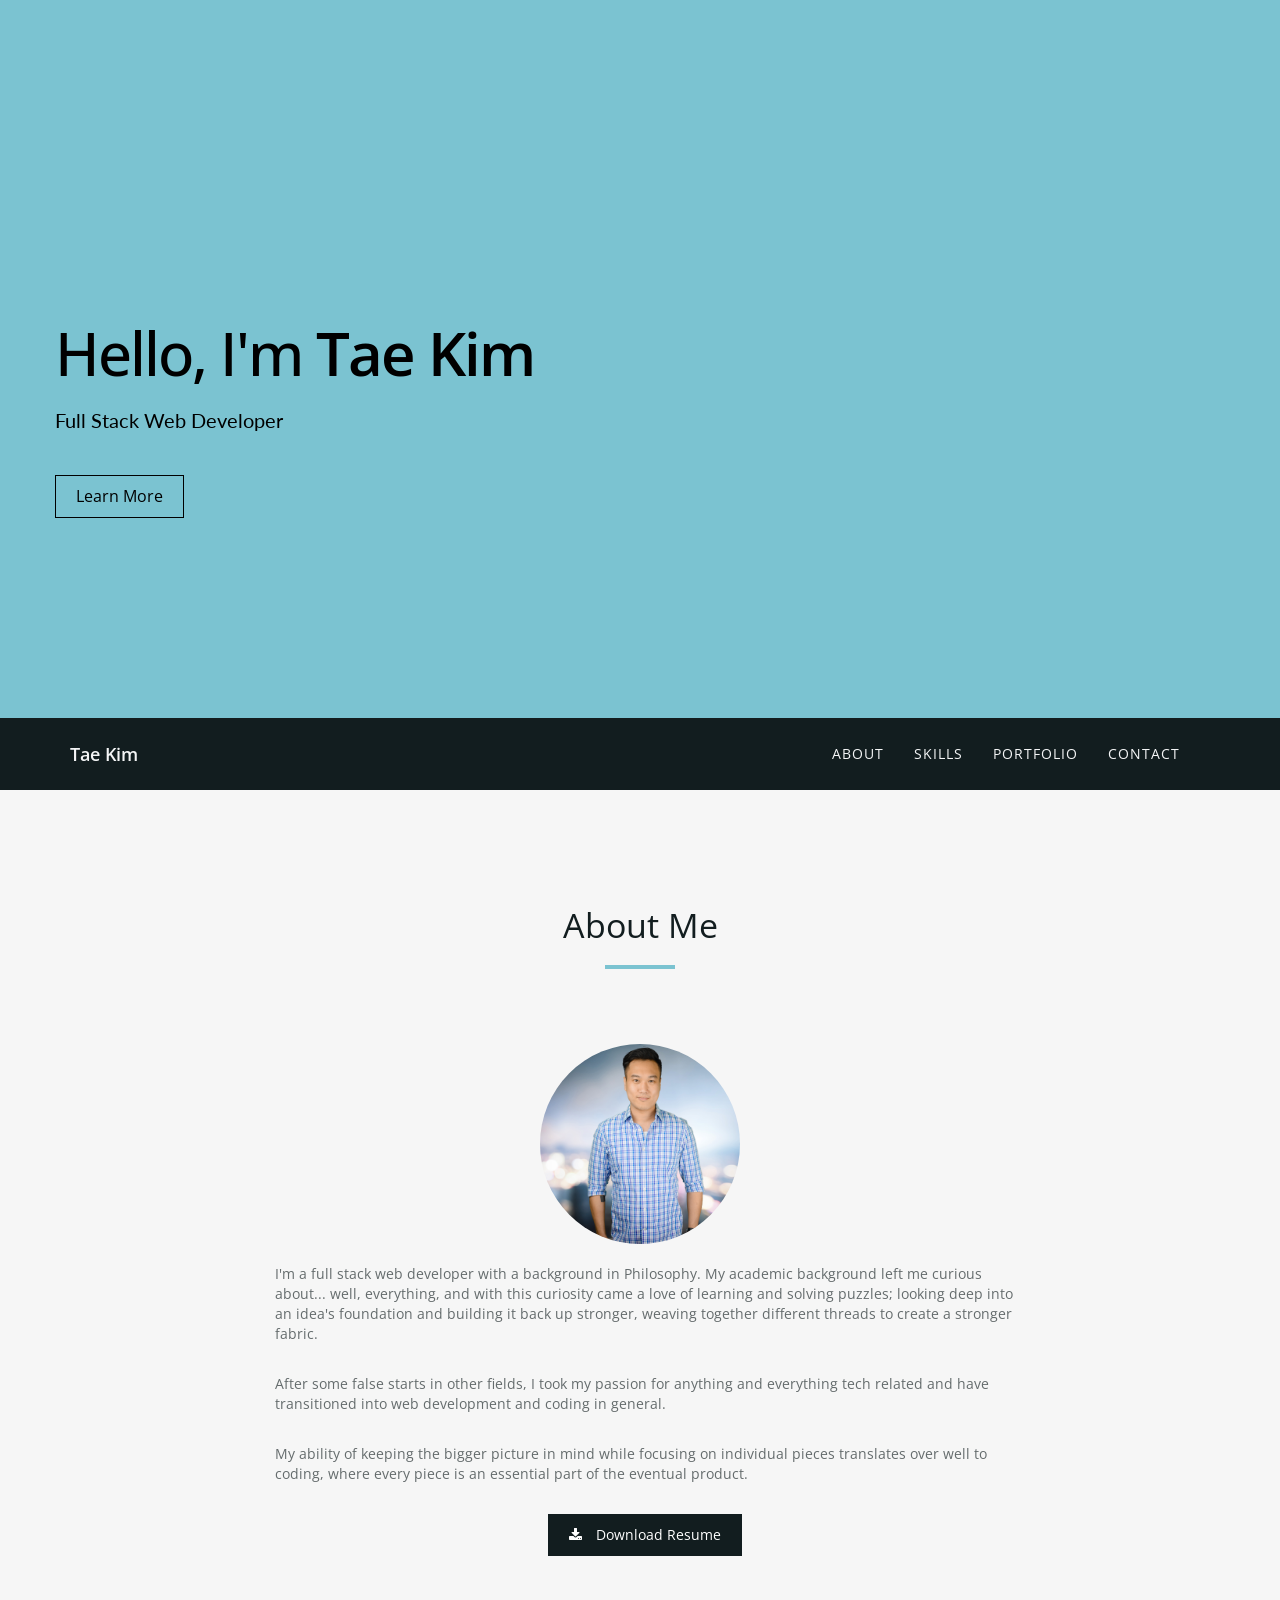
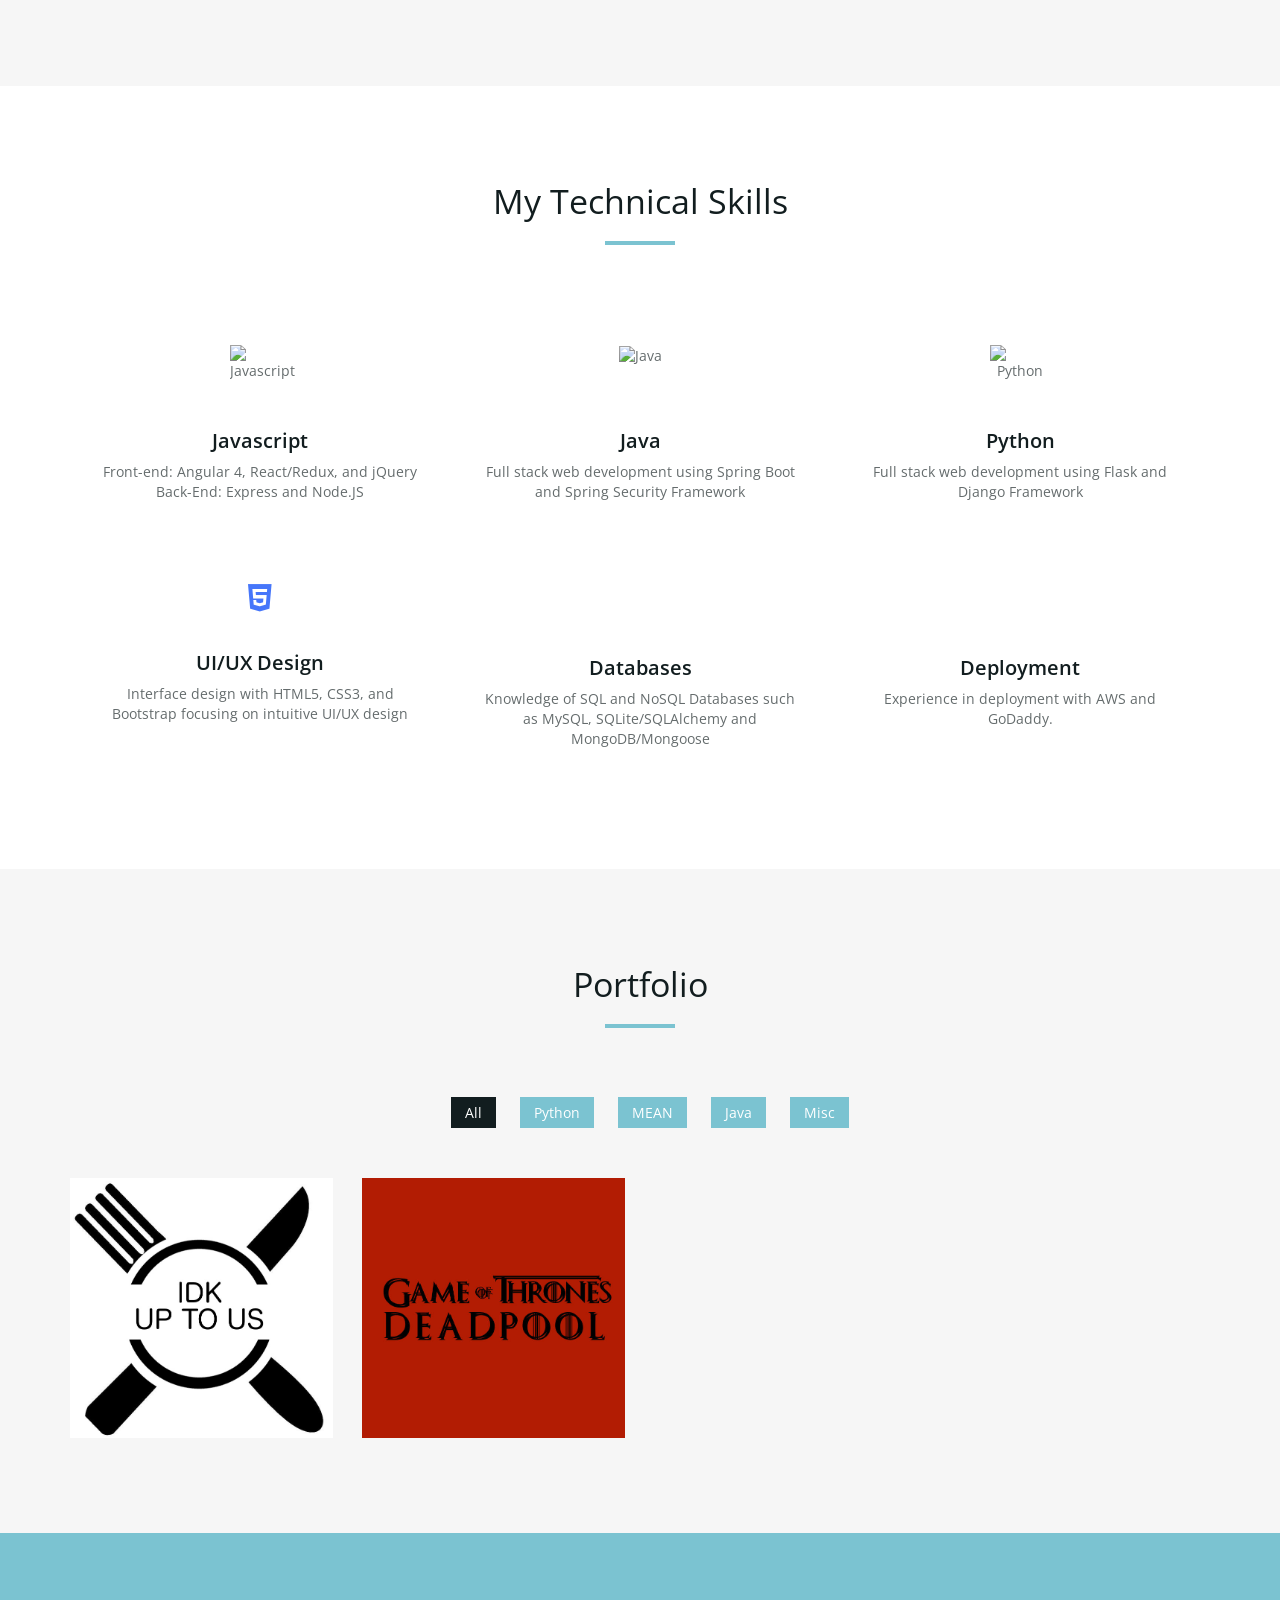
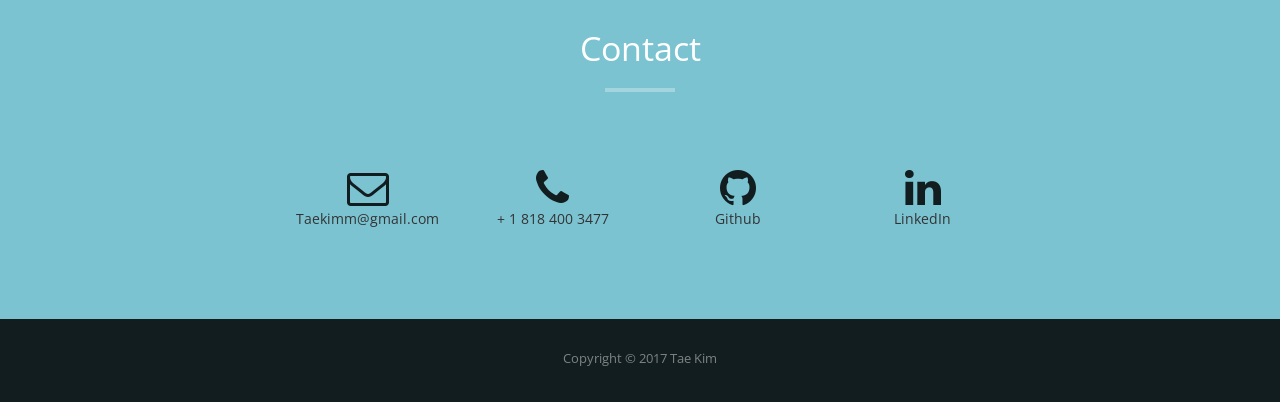
==== index.html @ c97cd5a7 "changed name of html file home-->index.html" ====
<!DOCTYPE html>
<html lang="en">
<head>
  <meta charset="utf-8">
  <meta name="viewport" content="width=device-width, initial-scale=1">
  <title>Tae Kim: Full Stack Web Developer</title>
  <meta name="description" content="Tae Kim's portfolio website">
  <meta name="author" content="Tae Kim">

  <!-- Favicons
      ================================================== -->
  <link rel="apple-touch-icon" href="img/apple-touch-icon.png">
  <link rel="apple-touch-icon" sizes="72x72" href="img/apple-touch-icon-72x72.png">
  <link rel="apple-touch-icon" sizes="114x114" href="img/apple-touch-icon-114x114.png">

  <!-- Bootstrap -->
  <link rel="stylesheet" type="text/css"  href="css/bootstrap.css">
  <link rel="stylesheet" type="text/css" href="fonts/font-awesome/css/font-awesome.css">

  <!-- Stylesheet
      ================================================== -->
  <link rel="stylesheet" type="text/css"  href="css/style.css">
  <link rel="stylesheet" type="text/css" href="css/prettyPhoto.css">
  <link href='http://fonts.googleapis.com/css?family=Lato:400,700,900,300' rel='stylesheet' type='text/css'>
  <link href='http://fonts.googleapis.com/css?family=Open+Sans:400,700,800,600,300' rel='stylesheet' type='text/css'>

  <!-- HTML5 shim and Respond.js for IE8 support of HTML5 elements and media queries -->
  <!-- WARNING: Respond.js doesn't work if you view the page via file:// -->
  <!--[if lt IE 9]>
        <script src="https://oss.maxcdn.com/html5shiv/3.7.2/html5shiv.min.js"></script>
        <script src="https://oss.maxcdn.com/respond/1.4.2/respond.min.js"></script>
      <![endif]-->

  <!-- Icons for skills -->
  <link rel="stylesheet" href="https://cdn.linearicons.com/free/1.0.0/icon-font.min.css">

</head>
<body id="page-top" data-spy="scroll" data-target=".navbar-fixed-top">

<!-- Header -->
<header id="header">
  <div class="intro">
    <div class="container">
      <div class="row">
        <div class="intro-text">
          <h1>Hello, I'm <span class="name">Tae Kim</span></h1>
          <p>Full Stack Web Developer</p>
          <a href="#about" class="btn btn-default btn-lg page-scroll">Learn More</a> </div>
      </div>
    </div>
  </div>
</header>
<!-- Navigation -->
<div id="nav">
  <nav class="navbar navbar-custom">
    <div class="container">
      <div class="navbar-header">
        <button type="button" class="navbar-toggle" data-toggle="collapse" data-target=".navbar-main-collapse"> <i class="fa fa-bars"></i> </button>
        <a class="navbar-brand page-scroll" href="#page-top">Tae Kim</a> </div>
      
      <!-- Collect the nav links, forms, and other content for toggling -->
      <div class="collapse navbar-collapse navbar-right navbar-main-collapse">
        <ul class="nav navbar-nav">
          <!-- Hidden li included to remove active class from about link when scrolled up past about section -->
          <li class="hidden"> <a href="#page-top"></a> </li>
          <li> <a class="page-scroll" href="#about">About</a> </li>
          <li> <a class="page-scroll" href="#skills">Skills</a> </li>
          <li> <a class="page-scroll" href="#portfolio">Portfolio</a> </li>
          <li> <a class="page-scroll" href="#contact">Contact</a> </li>
        </ul>
      </div>
    </div>
  </nav>
</div>
<!-- About Section -->
<div id="about">
  <div class="container">
    <div class="section-title text-center center">
      <h2>About Me</h2>
      <hr>
    </div>
    <div class="row">
      <div class="col-md-12 text-center">
      <img src="img/LinkedIn_Only.jpg" class="img-responsive"></div>
      <div class="col-md-8 col-md-offset-2">
        <div class="about-text">
          <p>I'm a full stack web developer with a background in Philosophy. My academic background left me curious about... well, everything, and with this curiosity came a love of learning and solving puzzles; looking deep into an idea's foundation and building it back up stronger, weaving together different threads to create a stronger fabric.</p>
          <p>After some false starts in other fields, I took my passion for anything and everything tech related and have transitioned into web development and coding in general.</p>
          <p>My ability of keeping the bigger picture in mind while focusing on individual pieces translates over well to coding, where every piece is an essential part of the eventual product.</p>
          <p class="text-center"><a class="btn btn-primary" href="https://drive.google.com/open?id=0BzOq8w6_E4u4MS1jelpmcUx1MnM" target="_blank"><i class="fa fa-download"></i> Download Resume</a></p>
        </div>
      </div>
    </div>
  </div>
</div>

<div id="skills">
  <div class="container">

    <div class="section-title text-center center">
      <h2>My Technical Skills</h2>
      <hr>
    </div>

    <div class="col-md-4 col-sm-6">
      <div class="item-boxes wow fadeInDown" data-wow-delay="0.2s">
        <div style="border: none;" class="icon">
          <img style="width: 100%" src="https://res.cloudinary.com/dd6kwd0zn/image/upload/v1503003470/javascript_logo_v7fywa.png" alt="Javascript">
        </div>
        <h4>Javascript</h4>
        <p>Front-end: Angular 4, React/Redux, and jQuery<br>Back-End: Express and Node.JS</p>
      </div>
    </div>
      
    <div class="col-md-4 col-sm-6">
      <div class="item-boxes wow fadeInDown" data-wow-delay="0.4s">
        <div style="border: none;" class="icon">
          <img style="width: 100%" src="http://icons.iconarchive.com/icons/tatice/cristal-intense/96/Java-icon.png" alt="Java">
        </div>
        <h4>Java</h4>
        <p>Full stack web development using Spring Boot and Spring Security Framework</p>
      </div>
    </div>
      
    <div class="col-md-4 col-sm-6">
      <div class="item-boxes wow fadeInDown" data-wow-delay="0.6s">
        <div style="border: none;" class="icon">
          <img style="width: 100%" src="http://icons.iconarchive.com/icons/cornmanthe3rd/plex/72/Other-python-icon.png" alt="Python">
        </div>
        <h4>Python</h4>
        <p>Full stack web development using Flask and Django Framework</p>
      </div>
    </div>
      
    <div class="col-md-4 col-sm-6">
      <div class="item-boxes wow fadeInDown" data-wow-delay="0.8s">
        <div style="border: none;" class="icon">
          <i class="fa fa-html5"></i>
        </div>
        <h4>UI/UX Design</h4>
        <p>Interface design with HTML5, CSS3, and Bootstrap focusing on intuitive UI/UX design</p>
      </div>
    </div>
      
    <div class="col-md-4 col-sm-6">
      <div class="item-boxes wow fadeInDown" data-wow-delay="1s">
        <div style="border: none;" class="icon">
          <i class="lnr lnr-database"></i>
        </div>
        <h4>Databases</h4>
        <p>Knowledge of SQL and NoSQL Databases such as MySQL, SQLite/SQLAlchemy and MongoDB/Mongoose</p>
      </div>
    </div>
      
    <div class="col-md-4 col-sm-6">
      <div class="item-boxes wow fadeInDown" data-wow-delay="1.2s">
        <div style="border: none;" class="icon">
          <i class="lnr lnr-briefcase"></i>
        </div>
        <h4>Deployment</h4>
        <p>Experience in deployment with AWS and GoDaddy.</p>
      </div>
    </div>
  
  </div>
</div>

<!-- Portfolio Section -->
<div id="portfolio">
  <div class="container">
    <div class="section-title text-center center">
      <h2>Portfolio</h2>
      <hr>
    </div>
    <div class="categories">
      <ul class="cat">
        <li>
          <ol class="type">
            <li><a href="#" data-filter="*" class="active">All</a></li>
            <li><a href="#" data-filter=".Python">Python</a></li>
            <li><a href="#" data-filter=".mean">MEAN</a></li>
            <li><a href="#" data-filter=".java">Java</a></li>
            <li><a href="#" data-filter=".misc">Misc</a></li>
          </ol>
        </li>
      </ul>
      <div class="clearfix"></div>
    </div>
    <div class="row">
      <div class="portfolio-items">
        <div class="col-sm-6 col-md-3 col-lg-3 mean">
          <div class="portfolio-item">
            <div class="hover-bg">
            <a href="img/portfolio/idkup2us.jpg" title="<a href='https://github.com/taekimm/idk_up2us' target='_blank'>Github Link</a>" rel="prettyPhoto">
              <div class="hover-text">
                <h4>Idk, Up to Us</h4>
                <small>MEAN based single-page app for randomly selecting a restaurant based on the user’s current location using Yelp and Google Maps API.</small> </div>
              <img src="img/portfolio/idk.jpg" class="img-responsive" alt="Idk, Up to Us"> </a> </div>
          </div>
        </div>
        <div class="col-sm-6 col-md-3 col-lg-3 java">
          <div class="portfolio-item">
            <div class="hover-bg"> <a href="img/portfolio/GoTDeadpool.png" title="<a href='https://github.com/taekimm/deadpool' target='_blank'>Github Link</a>" rel="prettyPhoto">
              <div class="hover-text">
                <h4>Game of Thrones Deadpool</h4>
                <small>Java webpage for hosting “deadpools” based off HBO’s wildly popular TV series Game of Thrones.</small> </div>
              <img src="img/portfolio/GoTDeadpoolLogo.jpg" class="img-responsive" alt="GoT Deadpool"> </a> </div>
          </div>
        </div>
      </div>
    </div>
  </div>
</div>

<!-- Contact Section -->
<div id="contact" class="text-center">
  <div class="container">
    <div class="section-title center">
      <h2>Contact</h2>
      <hr>
    </div>
    <div class="col-md-12 col-md-offset-2">  
      <div class="col-md-2"> <i class="fa fa-envelope-o fa-3x"></i>
        <p><a href="mailto:taekimm@gmail.com">Taekimm@gmail.com</a></p>
      </div>
      <div class="col-md-2"> <i class="fa fa-phone fa-3x"></i>
        <p><a href="tel:18184003477">+ 1 818 400 3477</a></p>
      </div>
      <div class="col-md-2"> <i class="fa fa-github fa-3x"></i>
        <p><a href="https://github.com/taekimm" target="_blank">Github</a></p>
      </div>
      <div class="col-md-2"> <i class="fa fa-linkedin fa-3x"></i>
        <p><a href="https://www.linkedin.com/in/taekimm" target="_blank">LinkedIn</a></p>
      </div>
    </div>
  </div>
</div>
<div id="footer">
  <div class="container text-center">
    <div class="fnav">
      <p>Copyright &copy; 2017 Tae Kim</p>
    </div>
  </div>
</div>
<script type="text/javascript" src="js/jquery.1.11.1.js"></script> 
<script type="text/javascript" src="js/bootstrap.js"></script> 
<script type="text/javascript" src="js/SmoothScroll.js"></script> 
<script type="text/javascript" src="js/jquery.prettyPhoto.js"></script> 
<script type="text/javascript" src="js/jquery.isotope.js"></script> 
<script type="text/javascript" src="js/jquery.counterup.js"></script> 
<script type="text/javascript" src="js/waypoints.js"></script> 
<script type="text/javascript" src="js/main.js"></script>
</body>
</html>
---- css/style.css ----
body, html {
	font-family: 'Open Sans', sans-serif;
	text-rendering: optimizeLegibility !important;
	-webkit-font-smoothing: antialiased !important;
	color: #656c6d;
	width: 100% !important;
	height: 100% !important;
}
.intro h1 {
	color: black;
}

.intro p {
	color: black;
}

h1 {
	font-weight: 700;
	/*color: black;*/
}
h1 strong {
	font-weight: 900;
	/*color: black;*/
}
h2 {
	line-height: 20px;
	margin: 0;
	color: #121d1f;
	font-weight: 400;
	margin-bottom: 30px;
	font-size: 34px;
}
h3, h4 {
	color: #121d1f;
	font-size: 20px;
	font-weight: 600;
}
h5 {
	text-transform: uppercase;
	font-weight: 700;
	line-height: 20px;
}
p.intro {
	font-size: 16px;
	margin: 12px 0 0;
	line-height: 24px;
	font-family: 'Open Sans', sans-serif;
}
a {
	color: #333;
}
a:hover, a:focus {
	text-decoration: none;
	color: #7bc3d1;
}
ul, ol {
	list-style: none;
}
.clearfix:after {
	visibility: hidden;
	display: block;
	font-size: 0;
	content: " ";
	clear: both;
	height: 0;
}
.clearfix {
	display: inline-block;
}
* html .clearfix {
	height: 1%;
}
.clearfix {
	display: block;
}
ul, ol {
	padding: 0;
	webkit-padding: 0;
	moz-padding: 0;
}
hr {
	height: 4px;
	width: 70px;
	text-align: center;
	position: relative;
	background: #7bc3d1;
	margin: 0 auto;
	margin-bottom: 30px;
	border: 0;
}
/* Navigation */
#nav {
	z-index: 9999;
}
#nav.affix {
	position: fixed;
	top: 0;
	width: 100%
}
.navbar-custom {
	margin-bottom: 0;
	background-color: #121d1f;
	border-radius: 0px;
	padding: 10px 0;
}
.navbar-custom .navbar-brand {
	font-weight: 600;
}
.navbar-custom .navbar-brand:focus {
	outline: 0;
}
.navbar-custom .navbar-brand .navbar-toggle {
	padding: 4px 6px;
	font-size: 16px;
	color: #fff;
}
.navbar-custom .navbar-brand .navbar-toggle:focus, .navbar-custom .navbar-brand .navbar-toggle:active {
	outline: 0;
}
.navbar-custom a {
	color: #f4f5f6;
}
.navbar-custom .nav li a {
	text-transform: uppercase;
	letter-spacing: 1px;
	-webkit-transition: background .3s ease-in-out;
	-moz-transition: background .3s ease-in-out;
	transition: background .3s ease-in-out;
}
.navbar-custom .nav li a:hover {
	outline: 0;
	color: #7bc3d1;
	background-color: transparent;
}
.navbar-custom .nav li a:focus, .navbar-custom .nav li a:active {
	outline: 0;
	background-color: transparent;
	color: #7bc3d1;
}
.navbar-custom .nav li.active {
	outline: 0;
}
.navbar-custom .nav li.active a {
	background-color: rgba(255,255,255,.3);
}
.navbar-custom .nav li.active a:hover {
	color: #fff;
}
.btn-default {
	color: black;
	background-color: transparent;
	border-color: black;
	padding: 10px 20px;
	margin: 0;
	font-size: 16px;
	border-radius: 0;
}
.btn-default:hover, .btn-default:focus, .btn-default.focus, .btn-default:active, .btn-default.active {
	color: #fff;
	background-color: #121d1f;
	border-color: #121d1f;
}
.btn-primary {
	color: #fff;
	background-color: #121d1f;
	padding: 10px 20px;
	border-color: #121d1f;
	border-radius: 0;
}
.btn-primary:hover, .btn-primary:focus, .btn-primary.focus, .btn-primary:active, .btn-primary.active {
	color: #fff;
	background-color: #7bc3d1;
	border-color: #7bc3d1;
}
.btn-primary i.fa {
	margin-right: 10px;
}
/* Home Section */
.intro {
	display: table;
	width: 100%;
	height: auto;
	padding: 100px 0;
	text-align: center;
	color: #fff;
	background: url(../img/background.jpg) no-repeat center top;
	background-color: #7bc3d1;
	-webkit-background-size: cover;
	-moz-background-size: cover;
	background-size: cover;
	-o-background-size: cover;
}
.section-title.center {
	padding: 25px 0 45px 0;
}
/* About Section */
#about {
	padding: 100px 0;
	background: #f6f6f6;
}
#about .about-text {
	margin-left: 10px;
}
#about img {
	border-radius: 50%;
	width: 200px;
	height: 200px;
	display: inline-block;
}
#about p {
	margin-top: 20px;
	margin-bottom: 30px;
}

/* Skills Section */
#skills {
	padding: 80px 0;
	background: #ffffff;
}
/* Portfolio Section */
#portfolio {
	padding: 80px 0;
	background: #f6f6f6;
}
.categories {
	padding-bottom: 30px;
	text-align: center;
}
ul.cat li {
	display: inline-block;
}
ol.type li {
	display: inline-block;
	margin-left: 20px;
}
ol.type li a {
	background: #7bc3d1;
	color: #fff;
	padding: 6px 14px;
}
ol.type li a.active {
	background: #121d1f;
	color: #fff;
}
ol.type li a:hover {
	background: #121d1f;
	color: #fff;
}
.isotope-item {
	z-index: 2
}
.isotope-hidden.isotope-item {
	z-index: 1
}
.isotope, .isotope .isotope-item {
	/* change duration value to whatever you like */
	-webkit-transition-duration: 0.8s;
	-moz-transition-duration: 0.8s;
	transition-duration: 0.8s;
}
.isotope-item {
	margin-right: -1px;
	-webkit-backface-visibility: hidden;
	backface-visibility: hidden;
}
.isotope {
	-webkit-backface-visibility: hidden;
	backface-visibility: hidden;
	-webkit-transition-property: height, width;
	-moz-transition-property: height, width;
	transition-property: height, width;
}
.isotope .isotope-item {
	-webkit-backface-visibility: hidden;
	backface-visibility: hidden;
	-webkit-transition-property: -webkit-transform, opacity;
	-moz-transition-property: -moz-transform, opacity;
	transition-property: transform, opacity;
}
.portfolio-item {
	margin: 15px 0;
	-webkit-transition: all 0.5s ease-out;
	-moz-transition: all 0.5s ease-out;
	-ms-transition: all 0.5s ease-out;
	-o-transition: all 0.5s ease-out;
	transition: all 0.5s ease-out;
}
.portfolio-item:hover {
	-webkit-transform: scale(1.1);
	-moz-transform: scale(1.1);
	-ms-transform: scale(1.1);
	-o-transform: scale(1.1);
	transform: scale(1.1);
}
.portfolio-item .hover-bg {
	height: 260px;
	overflow: hidden;
	position: relative;
}
.hover-bg .hover-text {
	position: absolute;
	text-align: center;
	margin: 0 auto;
	color: #ffffff;
	background: rgba(0, 0, 0, 0.66);
	padding: 33% 0 0 0;
	height: 100%;
	width: 100%;
	opacity: 0;
	transition: all 0.5s;
}
.hover-bg .hover-text>h4 {
	opacity: 0;
	color: #fff;
	font-weight: 400;
	-webkit-transform: translateY(100%);
	transform: translateY(100%);
	transition: all 0.3s;
}
.hover-bg:hover .hover-text>h4 {
	opacity: 1;
	-webkit-backface-visibility: hidden;
	-webkit-transform: translateY(0);
	transform: translateY(0);
}
.hover-bg .hover-text>i {
	opacity: 0;
	-webkit-transform: translateY(0);
	transform: translateY(0);
	transition: all 0.3s;
}
.hover-bg:hover .hover-text>i {
	opacity: 1;
	-webkit-backface-visibility: hidden;
	-webkit-transform: translateY(100%);
	transform: translateY(100%);
}
.hover-bg:hover .hover-text {
	opacity: 1;
}
#portfolio i.fa {
	font-size: 20px;
	padding: 5px;
	color: #E87E04;
}
/* Contact Section */
#contact {
	padding: 80px 0 80px 0;
	color: #121d1f;
	background: #7bc3d1;
}
#contact h2 {
	color: #fff;
}
#contact hr {
	background: rgba(255,255,255,0.3);
}

/* Footer Section*/
#footer {
	background: #121d1f;
	color: #7d8384;
	padding: 30px 0 25px 0;
}
#footer p {
	font-size: 13px;
}
#footer a {
	color: #a0a5a5;
}
#footer a:hover {
	color: #7bc3d1;
}

/* Media Queries */
@media(min-width:768px) {
.intro {
	height: 100%;
	padding: 0;
	text-align: left;
	color: #fff;
}
.intro h1 {
	font-size: 60px;
	font-weight: 500;
	letter-spacing: -2px;
}
.intro .name {
	font-weight: 600;
}
.intro .intro-text {
	max-width: 75%;
	color: black;
}
.intro .intro-text p {
	font-family: 'Lato', sans-serif;
	color: black;
	font-size: 20px;
	margin-bottom: 40px;
	margin-top: 20px;
}

section {
	padding: 120px 0;
}
header .intro-text {
	padding-top: 300px;
	padding-bottom: 200px;
}
.timeline:before {
	left: 50%;
}
.timeline>li {
	margin-bottom: 100px;
	min-height: 100px;
}
.timeline>li .timeline-panel {
	float: left;
	width: 41%;
	padding: 0 20px 20px 30px;
	text-align: right;
}
.timeline>li .timeline-image {
	left: 50%;
	width: 100px;
	height: 100px;
	margin-left: -50px;
}
.timeline>li .timeline-image h4 {
	margin-top: 16px;
	line-height: 18px;
	font-weight: 400;
}
.timeline>li.timeline-inverted>.timeline-panel {
	float: right;
	padding: 0 30px 20px 20px;
	text-align: left;
}
}

@media(min-width:992px) {
#here-me h1 {
	margin: 10px 0 0px;
}
.timeline>li {
	min-height: 150px;
}
.timeline>li .timeline-panel {
	padding: 0 20px 20px;
}
.timeline>li .timeline-image {
	width: 150px;
	height: 150px;
	margin-left: -75px;
}
.timeline>li .timeline-image h4 {
	margin-top: 30px;
	font-size: 18px;
	line-height: 26px;
}
.timeline>li.timeline-inverted>.timeline-panel {
	padding: 0 20px 20px;
}
}

@media(min-width:1200px) {
.timeline>li {
	min-height: 170px;
}
.timeline>li .timeline-panel {
	padding: 10px 20px 20px 100px;
}
.timeline>li .timeline-image {
	width: 150px;
	height: 150px;
	margin-left: -75px;
}
.timeline>li .timeline-image h4 {
	margin-top: 40px;
	font-weight: 400;
}
.timeline>li.timeline-inverted>.timeline-panel {
	padding: 10px 100px 20px 20px;
}
}

.item-boxes {
	text-align: center;
	padding: 15px;
	border-radius: 4px;
	margin-bottom: 15px;
	webkit-transition: all 0.3s ease 0s;
	-moz-transition: all 0.3s ease 0s;
	transition: all 0.3s ease 0s;
  }
  .item-boxes .icon {
	width: 60px;
	height: 60px;
	text-align: center;
	border: 1px solid #4676fa;
	display: inline-block;
	border-radius: 5px;
	margin-top: 10px;
	margin-bottom: 15px;
	webkit-transition: all 0.3s ease-in-out;
	-webkit-transition: all 0.3s ease-in-out;
	transition: all 0.3s ease-in-out;
  }
  .item-boxes .icon i {
	font-size: 30px;
	line-height: 60px;
	color: #4676fa;
  }
  .item-boxes h4 {
	font-size: 20px;
	font-weight: 600;
	margin-bottom: 10px;
  }
  .item-boxes:hover {
	background: #fff;
	box-shadow: 0 8px 48px 0 rgba(0, 0, 0, 0.15);
  }
---- css/prettyPhoto.css ----
div.pp_default .pp_top,div.pp_default .pp_top .pp_middle,div.pp_default .pp_top .pp_left,div.pp_default .pp_top .pp_right,div.pp_default .pp_bottom,div.pp_default .pp_bottom .pp_left,div.pp_default .pp_bottom .pp_middle,div.pp_default .pp_bottom .pp_right{height:13px}
div.pp_default .pp_top .pp_left{background:url(../img/prettyPhoto/default/sprite.png) -78px -93px no-repeat}
div.pp_default .pp_top .pp_middle{background:url(../img/prettyPhoto/default/sprite_x.png) top left repeat-x}
div.pp_default .pp_top .pp_right{background:url(../img/prettyPhoto/default/sprite.png) -112px -93px no-repeat}
div.pp_default .pp_content .ppt{color:#f8f8f8}
div.pp_default .pp_content_container .pp_left{background:url(../img/prettyPhoto/default/sprite_y.png) -7px 0 repeat-y;padding-left:13px}
div.pp_default .pp_content_container .pp_right{background:url(../img/prettyPhoto/default/sprite_y.png) top right repeat-y;padding-right:13px}
div.pp_default .pp_next:hover{background:url(../img/prettyPhoto/default/sprite_next.png) center right no-repeat;cursor:pointer}
div.pp_default .pp_previous:hover{background:url(../img/prettyPhoto/default/sprite_prev.png) center left no-repeat;cursor:pointer}
div.pp_default .pp_expand{background:url(../img/prettyPhoto/default/sprite.png) 0 -29px no-repeat;cursor:pointer;width:28px;height:28px}
div.pp_default .pp_expand:hover{background:url(../img/prettyPhoto/default/sprite.png) 0 -56px no-repeat;cursor:pointer}
div.pp_default .pp_contract{background:url(../img/prettyPhoto/default/sprite.png) 0 -84px no-repeat;cursor:pointer;width:28px;height:28px}
div.pp_default .pp_contract:hover{background:url(../img/prettyPhoto/default/sprite.png) 0 -113px no-repeat;cursor:pointer}
div.pp_default .pp_close{width:30px;height:30px;background:url(../img/prettyPhoto/default/sprite.png) 2px 1px no-repeat;cursor:pointer}
div.pp_default .pp_gallery ul li a{background:url(../img/prettyPhoto/default/default_thumb.png) center center #f8f8f8;border:1px solid #aaa}
div.pp_default .pp_social{margin-top:7px}
div.pp_default .pp_gallery a.pp_arrow_previous,div.pp_default .pp_gallery a.pp_arrow_next{position:static;left:auto}
div.pp_default .pp_nav .pp_play,div.pp_default .pp_nav .pp_pause{background:url(../img/prettyPhoto/default/sprite.png) -51px 1px no-repeat;height:30px;width:30px}
div.pp_default .pp_nav .pp_pause{background-position:-51px -29px}
div.pp_default a.pp_arrow_previous,div.pp_default a.pp_arrow_next{background:url(../img/prettyPhoto/default/sprite.png) -31px -3px no-repeat;height:20px;width:20px;margin:4px 0 0}
div.pp_default a.pp_arrow_next{left:52px;background-position:-82px -3px}
div.pp_default .pp_content_container .pp_details{margin-top:5px}
div.pp_default .pp_nav{clear:none;height:30px;width:110px;position:relative}
div.pp_default .pp_nav .currentTextHolder{font-family:Georgia;font-style:italic;color:#999;font-size:11px;left:75px;line-height:25px;position:absolute;top:2px;margin:0;padding:0 0 0 10px}
div.pp_default .pp_close:hover,div.pp_default .pp_nav .pp_play:hover,div.pp_default .pp_nav .pp_pause:hover,div.pp_default .pp_arrow_next:hover,div.pp_default .pp_arrow_previous:hover{opacity:0.7}
div.pp_default .pp_description{font-size:13px;font-weight:500;line-height:14px;margin:5px 50px 5px 0}
div.pp_default .pp_bottom .pp_left{background:url(../img/prettyPhoto/default/sprite.png) -78px -127px no-repeat}
div.pp_default .pp_bottom .pp_middle{background:url(../img/prettyPhoto/default/sprite_x.png) bottom left repeat-x}
div.pp_default .pp_bottom .pp_right{background:url(../img/prettyPhoto/default/sprite.png) -112px -127px no-repeat}
div.pp_default .pp_loaderIcon{background:url(../img/prettyPhoto/default/loader.gif) center center no-repeat}
div.light_rounded .pp_top .pp_left{background:url(../img/prettyPhoto/light_rounded/sprite.png) -88px -53px no-repeat}
div.light_rounded .pp_top .pp_right{background:url(../img/prettyPhoto/light_rounded/sprite.png) -110px -53px no-repeat}
div.light_rounded .pp_next:hover{background:url(../img/prettyPhoto/light_rounded/btnNext.png) center right no-repeat;cursor:pointer}
div.light_rounded .pp_previous:hover{background:url(../img/prettyPhoto/light_rounded/btnPrevious.png) center left no-repeat;cursor:pointer}
div.light_rounded .pp_expand{background:url(../img/prettyPhoto/light_rounded/sprite.png) -31px -26px no-repeat;cursor:pointer}
div.light_rounded .pp_expand:hover{background:url(../img/prettyPhoto/light_rounded/sprite.png) -31px -47px no-repeat;cursor:pointer}
div.light_rounded .pp_contract{background:url(../img/prettyPhoto/light_rounded/sprite.png) 0 -26px no-repeat;cursor:pointer}
div.light_rounded .pp_contract:hover{background:url(../img/prettyPhoto/light_rounded/sprite.png) 0 -47px no-repeat;cursor:pointer}
div.light_rounded .pp_close{width:75px;height:22px;background:url(../img/prettyPhoto/light_rounded/sprite.png) -1px -1px no-repeat;cursor:pointer}
div.light_rounded .pp_nav .pp_play{background:url(../img/prettyPhoto/light_rounded/sprite.png) -1px -100px no-repeat;height:15px;width:14px}
div.light_rounded .pp_nav .pp_pause{background:url(../img/prettyPhoto/light_rounded/sprite.png) -24px -100px no-repeat;height:15px;width:14px}
div.light_rounded .pp_arrow_previous{background:url(../img/prettyPhoto/light_rounded/sprite.png) 0 -71px no-repeat}
div.light_rounded .pp_arrow_next{background:url(../img/prettyPhoto/light_rounded/sprite.png) -22px -71px no-repeat}
div.light_rounded .pp_bottom .pp_left{background:url(../img/prettyPhoto/light_rounded/sprite.png) -88px -80px no-repeat}
div.light_rounded .pp_bottom .pp_right{background:url(../img/prettyPhoto/light_rounded/sprite.png) -110px -80px no-repeat}
div.dark_rounded .pp_top .pp_left{background:url(../img/prettyPhoto/dark_rounded/sprite.png) -88px -53px no-repeat}
div.dark_rounded .pp_top .pp_right{background:url(../img/prettyPhoto/dark_rounded/sprite.png) -110px -53px no-repeat}
div.dark_rounded .pp_content_container .pp_left{background:url(../img/prettyPhoto/dark_rounded/contentPattern.png) top left repeat-y}
div.dark_rounded .pp_content_container .pp_right{background:url(../img/prettyPhoto/dark_rounded/contentPattern.png) top right repeat-y}
div.dark_rounded .pp_next:hover{background:url(../img/prettyPhoto/dark_rounded/btnNext.png) center right no-repeat;cursor:pointer}
div.dark_rounded .pp_previous:hover{background:url(../img/prettyPhoto/dark_rounded/btnPrevious.png) center left no-repeat;cursor:pointer}
div.dark_rounded .pp_expand{background:url(../img/prettyPhoto/dark_rounded/sprite.png) -31px -26px no-repeat;cursor:pointer}
div.dark_rounded .pp_expand:hover{background:url(../img/prettyPhoto/dark_rounded/sprite.png) -31px -47px no-repeat;cursor:pointer}
div.dark_rounded .pp_contract{background:url(../img/prettyPhoto/dark_rounded/sprite.png) 0 -26px no-repeat;cursor:pointer}
div.dark_rounded .pp_contract:hover{background:url(../img/prettyPhoto/dark_rounded/sprite.png) 0 -47px no-repeat;cursor:pointer}
div.dark_rounded .pp_close{width:75px;height:22px;background:url(../img/prettyPhoto/dark_rounded/sprite.png) -1px -1px no-repeat;cursor:pointer}
div.dark_rounded .pp_description{margin-right:85px;color:#fff}
div.dark_rounded .pp_nav .pp_play{background:url(../img/prettyPhoto/dark_rounded/sprite.png) -1px -100px no-repeat;height:15px;width:14px}
div.dark_rounded .pp_nav .pp_pause{background:url(../img/prettyPhoto/dark_rounded/sprite.png) -24px -100px no-repeat;height:15px;width:14px}
div.dark_rounded .pp_arrow_previous{background:url(../img/prettyPhoto/dark_rounded/sprite.png) 0 -71px no-repeat}
div.dark_rounded .pp_arrow_next{background:url(../img/prettyPhoto/dark_rounded/sprite.png) -22px -71px no-repeat}
div.dark_rounded .pp_bottom .pp_left{background:url(../img/prettyPhoto/dark_rounded/sprite.png) -88px -80px no-repeat}
div.dark_rounded .pp_bottom .pp_right{background:url(../img/prettyPhoto/dark_rounded/sprite.png) -110px -80px no-repeat}
div.dark_rounded .pp_loaderIcon{background:url(../img/prettyPhoto/dark_rounded/loader.gif) center center no-repeat}
div.dark_square .pp_left,div.dark_square .pp_middle,div.dark_square .pp_right,div.dark_square .pp_content{background:#000}
div.dark_square .pp_description{color:#fff;margin:0 85px 0 0}
div.dark_square .pp_loaderIcon{background:url(../img/prettyPhoto/dark_square/loader.gif) center center no-repeat}
div.dark_square .pp_expand{background:url(../img/prettyPhoto/dark_square/sprite.png) -31px -26px no-repeat;cursor:pointer}
div.dark_square .pp_expand:hover{background:url(../img/prettyPhoto/dark_square/sprite.png) -31px -47px no-repeat;cursor:pointer}
div.dark_square .pp_contract{background:url(../img/prettyPhoto/dark_square/sprite.png) 0 -26px no-repeat;cursor:pointer}
div.dark_square .pp_contract:hover{background:url(../img/prettyPhoto/dark_square/sprite.png) 0 -47px no-repeat;cursor:pointer}
div.dark_square .pp_close{width:75px;height:22px;background:url(../img/prettyPhoto/dark_square/sprite.png) -1px -1px no-repeat;cursor:pointer}
div.dark_square .pp_nav{clear:none}
div.dark_square .pp_nav .pp_play{background:url(../img/prettyPhoto/dark_square/sprite.png) -1px -100px no-repeat;height:15px;width:14px}
div.dark_square .pp_nav .pp_pause{background:url(../img/prettyPhoto/dark_square/sprite.png) -24px -100px no-repeat;height:15px;width:14px}
div.dark_square .pp_arrow_previous{background:url(../img/prettyPhoto/dark_square/sprite.png) 0 -71px no-repeat}
div.dark_square .pp_arrow_next{background:url(../img/prettyPhoto/dark_square/sprite.png) -22px -71px no-repeat}
div.dark_square .pp_next:hover{background:url(../img/prettyPhoto/dark_square/btnNext.png) center right no-repeat;cursor:pointer}
div.dark_square .pp_previous:hover{background:url(../img/prettyPhoto/dark_square/btnPrevious.png) center left no-repeat;cursor:pointer}
div.light_square .pp_expand{background:url(../img/prettyPhoto/light_square/sprite.png) -31px -26px no-repeat;cursor:pointer}
div.light_square .pp_expand:hover{background:url(../img/prettyPhoto/light_square/sprite.png) -31px -47px no-repeat;cursor:pointer}
div.light_square .pp_contract{background:url(../img/prettyPhoto/light_square/sprite.png) 0 -26px no-repeat;cursor:pointer}
div.light_square .pp_contract:hover{background:url(../img/prettyPhoto/light_square/sprite.png) 0 -47px no-repeat;cursor:pointer}
div.light_square .pp_close{width:75px;height:22px;background:url(../img/prettyPhoto/light_square/sprite.png) -1px -1px no-repeat;cursor:pointer}
div.light_square .pp_nav .pp_play{background:url(../img/prettyPhoto/light_square/sprite.png) -1px -100px no-repeat;height:15px;width:14px}
div.light_square .pp_nav .pp_pause{background:url(../img/prettyPhoto/light_square/sprite.png) -24px -100px no-repeat;height:15px;width:14px}
div.light_square .pp_arrow_previous{background:url(../img/prettyPhoto/light_square/sprite.png) 0 -71px no-repeat}
div.light_square .pp_arrow_next{background:url(../img/prettyPhoto/light_square/sprite.png) -22px -71px no-repeat}
div.light_square .pp_next:hover{background:url(../img/prettyPhoto/light_square/btnNext.png) center right no-repeat;cursor:pointer}
div.light_square .pp_previous:hover{background:url(../img/prettyPhoto/light_square/btnPrevious.png) center left no-repeat;cursor:pointer}
div.facebook .pp_top .pp_left{background:url(../img/prettyPhoto/facebook/sprite.png) -88px -53px no-repeat}
div.facebook .pp_top .pp_middle{background:url(../img/prettyPhoto/facebook/contentPatternTop.png) top left repeat-x}
div.facebook .pp_top .pp_right{background:url(../img/prettyPhoto/facebook/sprite.png) -110px -53px no-repeat}
div.facebook .pp_content_container .pp_left{background:url(../img/prettyPhoto/facebook/contentPatternLeft.png) top left repeat-y}
div.facebook .pp_content_container .pp_right{background:url(../img/prettyPhoto/facebook/contentPatternRight.png) top right repeat-y}
div.facebook .pp_expand{background:url(../img/prettyPhoto/facebook/sprite.png) -31px -26px no-repeat;cursor:pointer}
div.facebook .pp_expand:hover{background:url(../img/prettyPhoto/facebook/sprite.png) -31px -47px no-repeat;cursor:pointer}
div.facebook .pp_contract{background:url(../img/prettyPhoto/facebook/sprite.png) 0 -26px no-repeat;cursor:pointer}
div.facebook .pp_contract:hover{background:url(../img/prettyPhoto/facebook/sprite.png) 0 -47px no-repeat;cursor:pointer}
div.facebook .pp_close{width:22px;height:22px;background:url(../img/prettyPhoto/facebook/sprite.png) -1px -1px no-repeat;cursor:pointer}
div.facebook .pp_description{margin:0 37px 0 0}
div.facebook .pp_loaderIcon{background:url(../img/prettyPhoto/facebook/loader.gif) center center no-repeat}
div.facebook .pp_arrow_previous{background:url(../img/prettyPhoto/facebook/sprite.png) 0 -71px no-repeat;height:22px;margin-top:0;width:22px}
div.facebook .pp_arrow_previous.disabled{background-position:0 -96px;cursor:default}
div.facebook .pp_arrow_next{background:url(../img/prettyPhoto/facebook/sprite.png) -32px -71px no-repeat;height:22px;margin-top:0;width:22px}
div.facebook .pp_arrow_next.disabled{background-position:-32px -96px;cursor:default}
div.facebook .pp_nav{margin-top:0}
div.facebook .pp_nav p{font-size:15px;padding:0 3px 0 4px}
div.facebook .pp_nav .pp_play{background:url(../img/prettyPhoto/facebook/sprite.png) -1px -123px no-repeat;height:22px;width:22px}
div.facebook .pp_nav .pp_pause{background:url(../img/prettyPhoto/facebook/sprite.png) -32px -123px no-repeat;height:22px;width:22px}
div.facebook .pp_next:hover{background:url(../img/prettyPhoto/facebook/btnNext.png) center right no-repeat;cursor:pointer}
div.facebook .pp_previous:hover{background:url(../img/prettyPhoto/facebook/btnPrevious.png) center left no-repeat;cursor:pointer}
div.facebook .pp_bottom .pp_left{background:url(../img/prettyPhoto/facebook/sprite.png) -88px -80px no-repeat}
div.facebook .pp_bottom .pp_middle{background:url(../img/prettyPhoto/facebook/contentPatternBottom.png) top left repeat-x}
div.facebook .pp_bottom .pp_right{background:url(../img/prettyPhoto/facebook/sprite.png) -110px -80px no-repeat}
div.pp_pic_holder a:focus{outline:none}
div.pp_overlay{background:#000;display:none;left:0;position:absolute;top:0;width:100%;z-index:9500}
div.pp_pic_holder{display:none;position:absolute;width:100px;z-index:10000}
.pp_content{height:40px;min-width:40px}
* html .pp_content{width:40px}
.pp_content_container{position:relative;text-align:left;width:100%}
.pp_content_container .pp_left{padding-left:20px}
.pp_content_container .pp_right{padding-right:20px}
.pp_content_container .pp_details{float:left;margin:10px 0 2px}
.pp_description{display:none;margin:0}
.pp_social{float:left;margin:0}
.pp_social .facebook{float:left;margin-left:5px;width:55px;overflow:hidden}
.pp_social .twitter{float:left}
.pp_nav{clear:right;float:left;margin:3px 10px 0 0}
.pp_nav p{float:left;white-space:nowrap;margin:2px 4px}
.pp_nav .pp_play,.pp_nav .pp_pause{float:left;margin-right:4px;text-indent:-10000px}
a.pp_arrow_previous,a.pp_arrow_next{display:block;float:left;height:15px;margin-top:3px;overflow:hidden;text-indent:-10000px;width:14px}
.pp_hoverContainer{position:absolute;top:0;width:100%;z-index:2000}
.pp_gallery{display:none;left:50%;margin-top:-50px;position:absolute;z-index:10000}
.pp_gallery div{float:left;overflow:hidden;position:relative}
.pp_gallery ul{float:left;height:35px;position:relative;white-space:nowrap;margin:0 0 0 5px;padding:0}
.pp_gallery ul a{border:1px rgba(0,0,0,0.5) solid;display:block;float:left;height:33px;overflow:hidden}
.pp_gallery ul a img{border:0}
.pp_gallery li{display:block;float:left;margin:0 5px 0 0;padding:0}
.pp_gallery li.default a{background:url(../img/prettyPhoto/facebook/default_thumbnail.gif) 0 0 no-repeat;display:block;height:33px;width:50px}
.pp_gallery .pp_arrow_previous,.pp_gallery .pp_arrow_next{margin-top:7px!important}
a.pp_next{background:url(../img/prettyPhoto/light_rounded/btnNext.png) 10000px 10000px no-repeat;display:block;float:right;height:100%;text-indent:-10000px;width:49%}
a.pp_previous{background:url(../img/prettyPhoto/light_rounded/btnNext.png) 10000px 10000px no-repeat;display:block;float:left;height:100%;text-indent:-10000px;width:49%}
a.pp_expand,a.pp_contract{cursor:pointer;display:none;height:20px;position:absolute;right:30px;text-indent:-10000px;top:10px;width:20px;z-index:20000}
a.pp_close{position:absolute;right:0;top:0;display:block;line-height:22px;text-indent:-10000px}
.pp_loaderIcon{display:block;height:24px;left:50%;position:absolute;top:50%;width:24px;margin:-12px 0 0 -12px}
#pp_full_res{line-height:1!important}
#pp_full_res .pp_inline{text-align:left}
#pp_full_res .pp_inline p{margin:0 0 15px}
div.ppt{color:#fff;display:none;font-size:17px;z-index:9999;margin:0 0 5px 15px}
div.pp_default .pp_content,div.light_rounded .pp_content{background-color:#fff}
div.pp_default #pp_full_res .pp_inline,div.light_rounded .pp_content .ppt,div.light_rounded #pp_full_res .pp_inline,div.light_square .pp_content .ppt,div.light_square #pp_full_res .pp_inline,div.facebook .pp_content .ppt,div.facebook #pp_full_res .pp_inline{color:#000}
div.pp_default .pp_gallery ul li a:hover,div.pp_default .pp_gallery ul li.selected a,.pp_gallery ul a:hover,.pp_gallery li.selected a{border-color:#fff}
div.pp_default .pp_details,div.light_rounded .pp_details,div.dark_rounded .pp_details,div.dark_square .pp_details,div.light_square .pp_details,div.facebook .pp_details{position:relative}
div.light_rounded .pp_top .pp_middle,div.light_rounded .pp_content_container .pp_left,div.light_rounded .pp_content_container .pp_right,div.light_rounded .pp_bottom .pp_middle,div.light_square .pp_left,div.light_square .pp_middle,div.light_square .pp_right,div.light_square .pp_content,div.facebook .pp_content{background:#fff}
div.light_rounded .pp_description,div.light_square .pp_description{margin-right:85px}
div.light_rounded .pp_gallery a.pp_arrow_previous,div.light_rounded .pp_gallery a.pp_arrow_next,div.dark_rounded .pp_gallery a.pp_arrow_previous,div.dark_rounded .pp_gallery a.pp_arrow_next,div.dark_square .pp_gallery a.pp_arrow_previous,div.dark_square .pp_gallery a.pp_arrow_next,div.light_square .pp_gallery a.pp_arrow_previous,div.light_square .pp_gallery a.pp_arrow_next{margin-top:12px!important}
div.light_rounded .pp_arrow_previous.disabled,div.dark_rounded .pp_arrow_previous.disabled,div.dark_square .pp_arrow_previous.disabled,div.light_square .pp_arrow_previous.disabled{background-position:0 -87px;cursor:default}
div.light_rounded .pp_arrow_next.disabled,div.dark_rounded .pp_arrow_next.disabled,div.dark_square .pp_arrow_next.disabled,div.light_square .pp_arrow_next.disabled{background-position:-22px -87px;cursor:default}
div.light_rounded .pp_loaderIcon,div.light_square .pp_loaderIcon{background:url(../img/prettyPhoto/light_rounded/loader.gif) center center no-repeat}
div.dark_rounded .pp_top .pp_middle,div.dark_rounded .pp_content,div.dark_rounded .pp_bottom .pp_middle{background:url(../img/prettyPhoto/dark_rounded/contentPattern.png) top left repeat}
div.dark_rounded .currentTextHolder,div.dark_square .currentTextHolder{color:#c4c4c4}
div.dark_rounded #pp_full_res .pp_inline,div.dark_square #pp_full_res .pp_inline{color:#fff}
.pp_top,.pp_bottom{height:20px;position:relative}
* html .pp_top,* html .pp_bottom{padding:0 20px}
.pp_top .pp_left,.pp_bottom .pp_left{height:20px;left:0;position:absolute;width:20px}
.pp_top .pp_middle,.pp_bottom .pp_middle{height:20px;left:20px;position:absolute;right:20px}
* html .pp_top .pp_middle,* html .pp_bottom .pp_middle{left:0;position:static}
.pp_top .pp_right,.pp_bottom .pp_right{height:20px;left:auto;position:absolute;right:0;top:0;width:20px}
.pp_fade,.pp_gallery li.default a img{display:none}
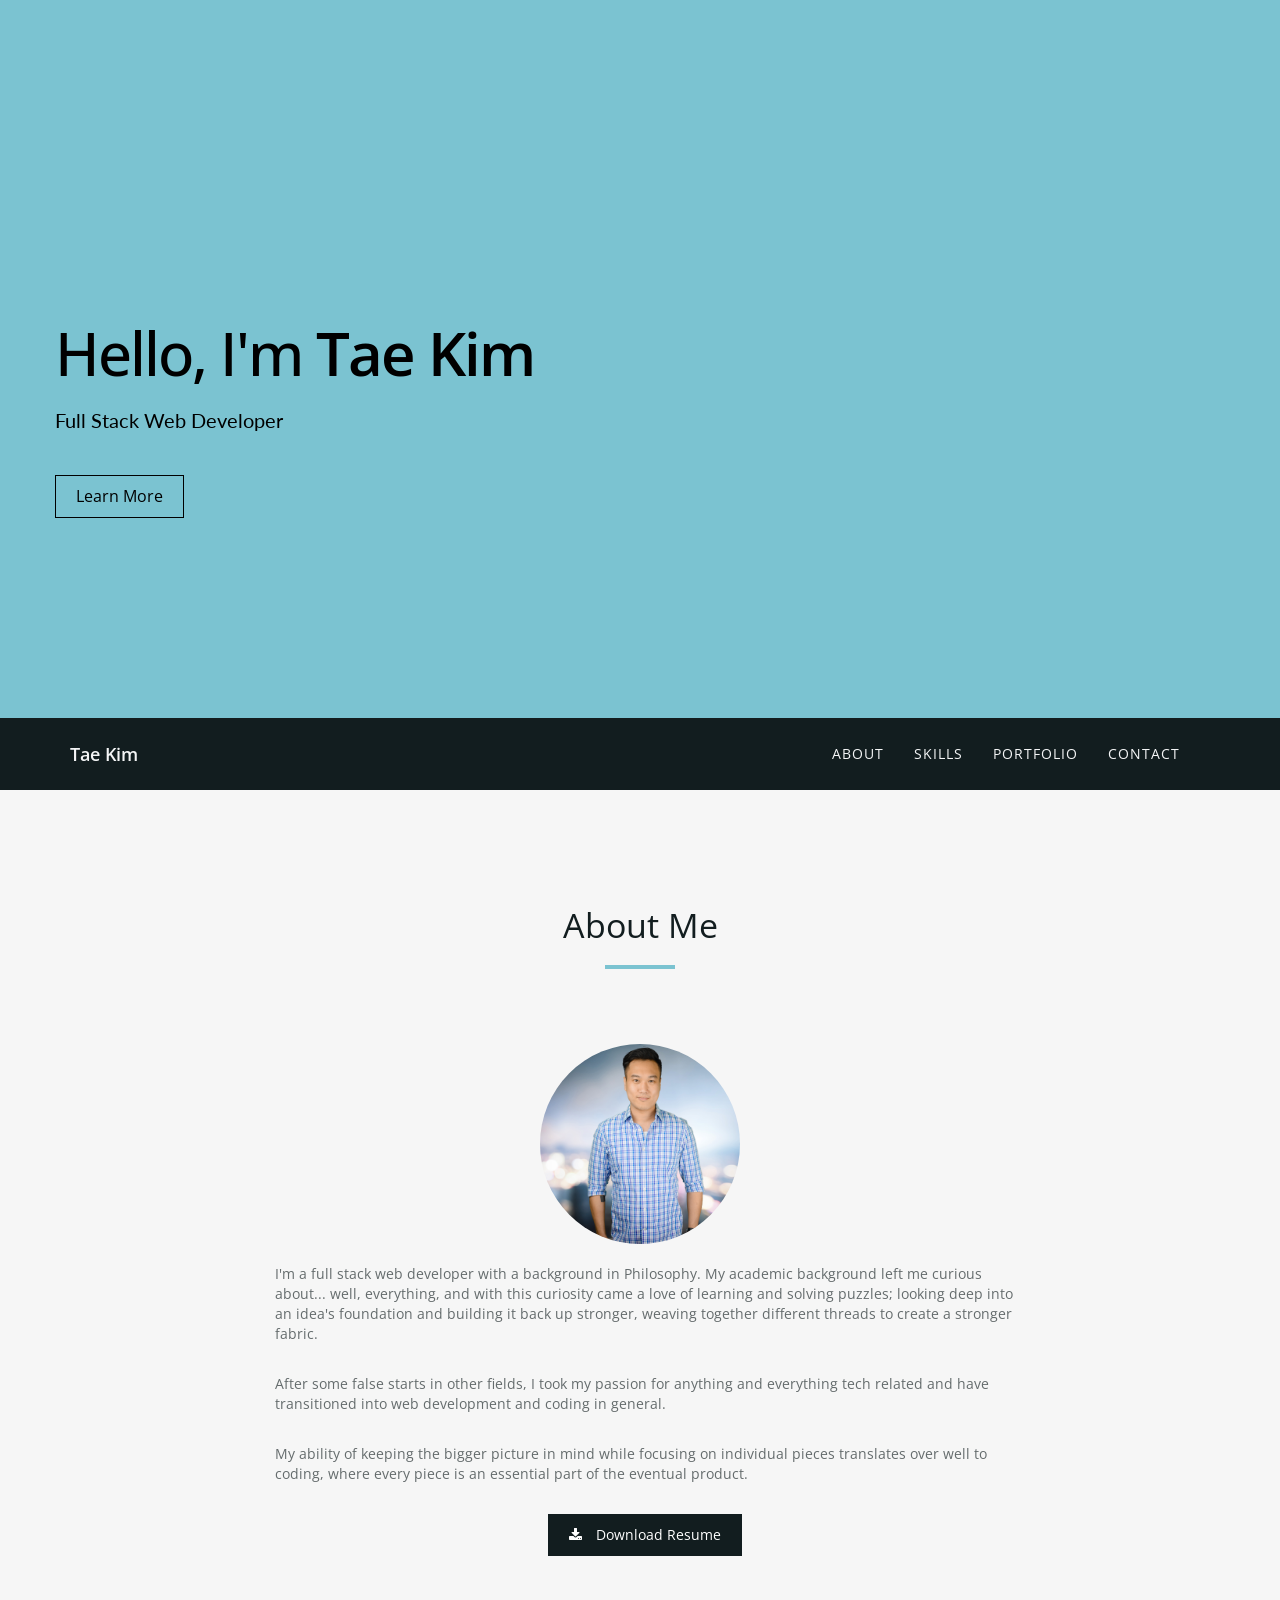
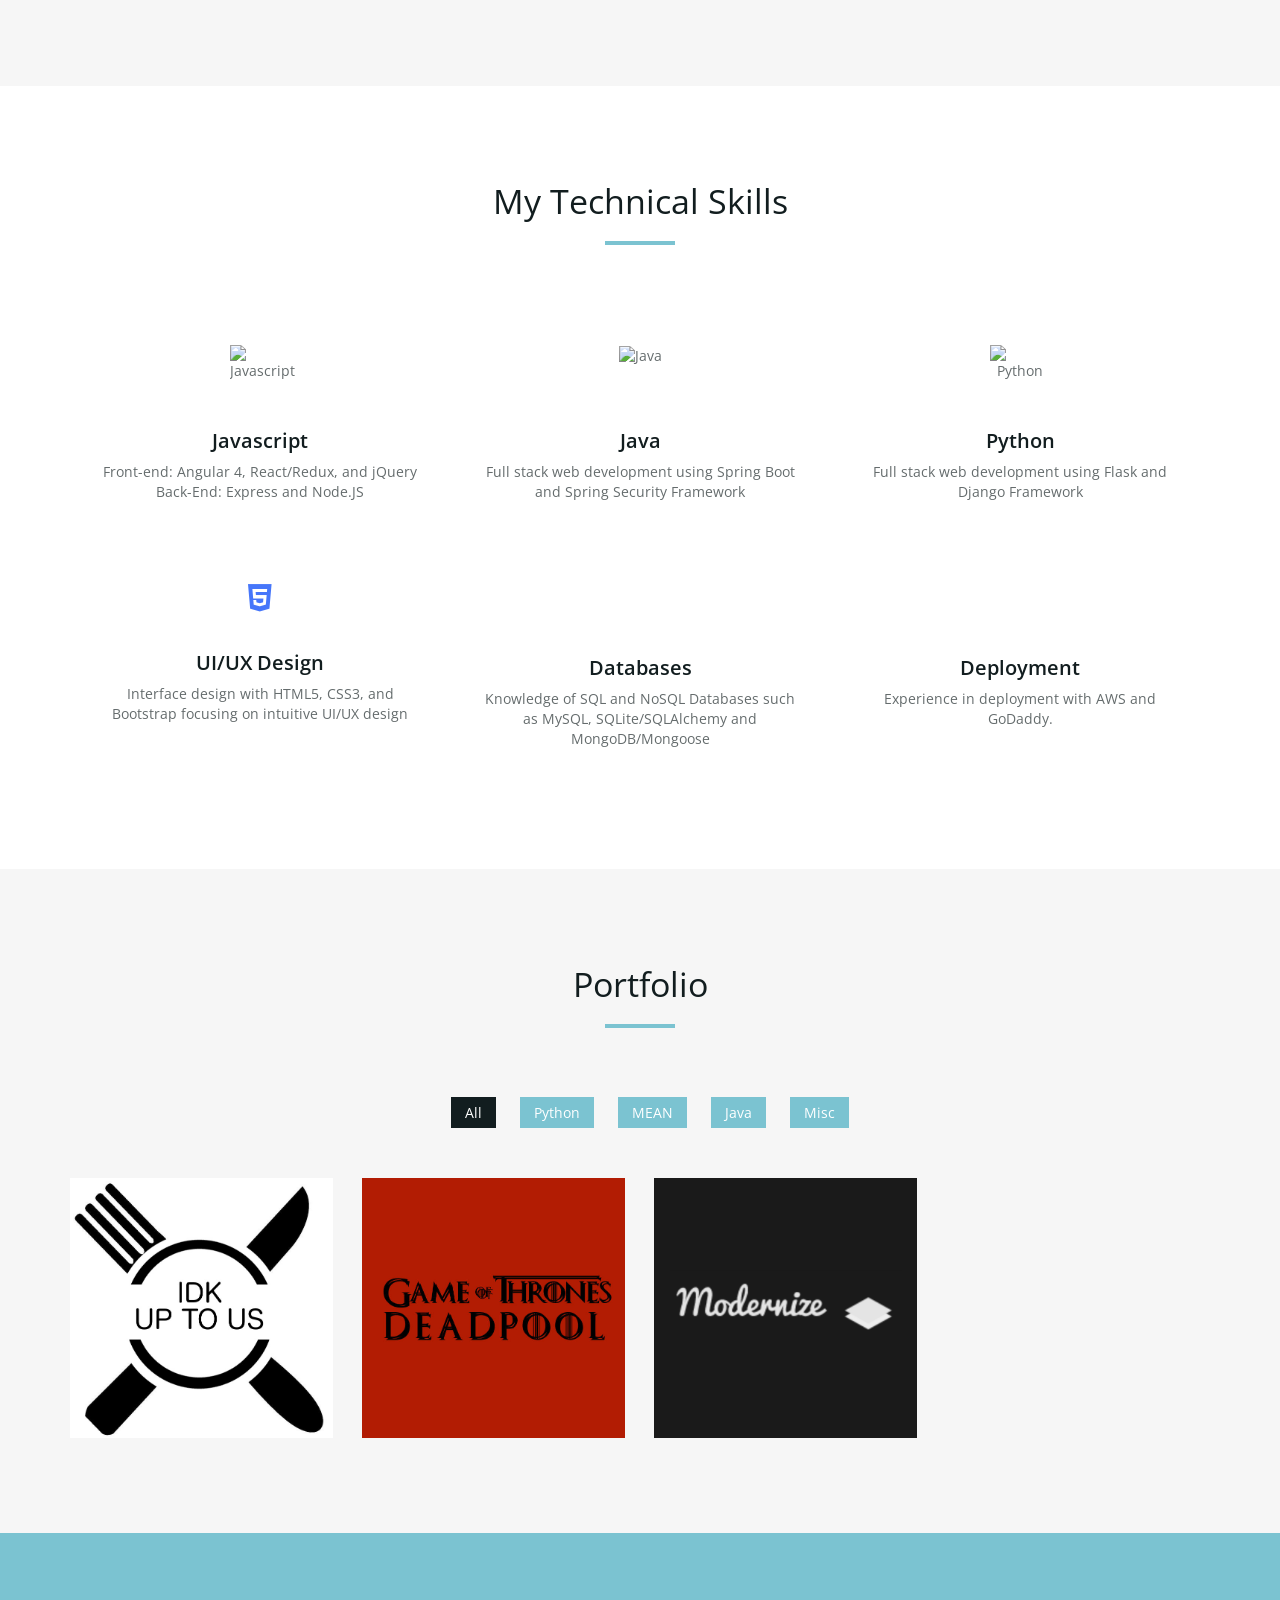
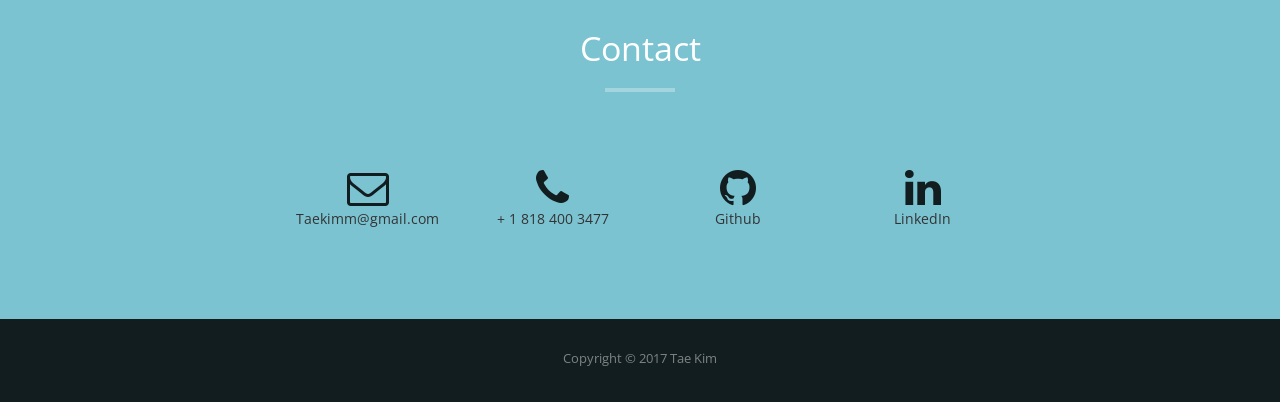
==== commit 20031de6: "added modernize" ====
--- a/index.html
+++ b/index.html
@@ -1,254 +1,270 @@
 <!DOCTYPE html>
 <html lang="en">
-<head>
-  <meta charset="utf-8">
-  <meta name="viewport" content="width=device-width, initial-scale=1">
-  <title>Tae Kim: Full Stack Web Developer</title>
-  <meta name="description" content="Tae Kim's portfolio website">
-  <meta name="author" content="Tae Kim">
-
-  <!-- Favicons
-      ================================================== -->
-  <link rel="apple-touch-icon" href="img/apple-touch-icon.png">
-  <link rel="apple-touch-icon" sizes="72x72" href="img/apple-touch-icon-72x72.png">
-  <link rel="apple-touch-icon" sizes="114x114" href="img/apple-touch-icon-114x114.png">
-
-  <!-- Bootstrap -->
-  <link rel="stylesheet" type="text/css"  href="css/bootstrap.css">
-  <link rel="stylesheet" type="text/css" href="fonts/font-awesome/css/font-awesome.css">
-
-  <!-- Stylesheet
-      ================================================== -->
-  <link rel="stylesheet" type="text/css"  href="css/style.css">
-  <link rel="stylesheet" type="text/css" href="css/prettyPhoto.css">
-  <link href='http://fonts.googleapis.com/css?family=Lato:400,700,900,300' rel='stylesheet' type='text/css'>
-  <link href='http://fonts.googleapis.com/css?family=Open+Sans:400,700,800,600,300' rel='stylesheet' type='text/css'>
-
-  <!-- HTML5 shim and Respond.js for IE8 support of HTML5 elements and media queries -->
-  <!-- WARNING: Respond.js doesn't work if you view the page via file:// -->
-  <!--[if lt IE 9]>
-        <script src="https://oss.maxcdn.com/html5shiv/3.7.2/html5shiv.min.js"></script>
-        <script src="https://oss.maxcdn.com/respond/1.4.2/respond.min.js"></script>
-      <![endif]-->
-
-  <!-- Icons for skills -->
-  <link rel="stylesheet" href="https://cdn.linearicons.com/free/1.0.0/icon-font.min.css">
-
-</head>
-<body id="page-top" data-spy="scroll" data-target=".navbar-fixed-top">
-
-<!-- Header -->
-<header id="header">
-  <div class="intro">
-    <div class="container">
-      <div class="row">
-        <div class="intro-text">
-          <h1>Hello, I'm <span class="name">Tae Kim</span></h1>
-          <p>Full Stack Web Developer</p>
-          <a href="#about" class="btn btn-default btn-lg page-scroll">Learn More</a> </div>
-      </div>
-    </div>
-  </div>
-</header>
-<!-- Navigation -->
-<div id="nav">
-  <nav class="navbar navbar-custom">
-    <div class="container">
-      <div class="navbar-header">
-        <button type="button" class="navbar-toggle" data-toggle="collapse" data-target=".navbar-main-collapse"> <i class="fa fa-bars"></i> </button>
-        <a class="navbar-brand page-scroll" href="#page-top">Tae Kim</a> </div>
+  <head>
+    <meta charset="utf-8">
+    <meta name="viewport" content="width=device-width, initial-scale=1">
+    <title>Tae Kim: Full Stack Web Developer</title>
+    <meta name="description" content="Tae Kim's portfolio website">
+    <meta name="author" content="Tae Kim">
+
+    <!-- Bootstrap & font-awesome -->
+    <link rel="stylesheet" type="text/css"  href="css/bootstrap.css">
+    <link rel="stylesheet" type="text/css" href="fonts/font-awesome/css/font-awesome.css">
+
+    <!-- Stylesheet -->
+    <link rel="stylesheet" type="text/css"  href="css/style.css">
+    <link rel="stylesheet" type="text/css" href="css/prettyPhoto.css">
+    <link href='http://fonts.googleapis.com/css?family=Lato:400,700,900,300' rel='stylesheet' type='text/css'>
+    <link href='http://fonts.googleapis.com/css?family=Open+Sans:400,700,800,600,300' rel='stylesheet' type='text/css'>
+
+    <!-- HTML5 shim and Respond.js for IE8 support of HTML5 elements and media queries -->
+    <!-- WARNING: Respond.js doesn't work if you view the page via file:// -->
+    <!--[if lt IE 9]>
+          <script src="https://oss.maxcdn.com/html5shiv/3.7.2/html5shiv.min.js"></script>
+          <script src="https://oss.maxcdn.com/respond/1.4.2/respond.min.js"></script>
+        <![endif]-->
+
+    <!-- Icons for skills -->
+    <link rel="stylesheet" href="https://cdn.linearicons.com/free/1.0.0/icon-font.min.css">
+  </head>
+  <body id="page-top" data-spy="scroll" data-target=".navbar-fixed-top">
+
+    <!-- Header -->
+    <header id="header">
+      <div class="intro">
+        <div class="container">
+          <div class="row">
+            <div class="intro-text">
+              <h1>Hello, I'm <span class="name">Tae Kim</span></h1>
+              <p>Full Stack Web Developer</p>
+              <a href="#about" class="btn btn-default btn-lg page-scroll">Learn More</a> </div>
+          </div>
+        </div>
+      </div>
+    </header>
+
+    <!-- Navigation -->
+    <div id="nav">
+      <nav class="navbar navbar-custom">
+        <div class="container">
+          <div class="navbar-header">
+            <button type="button" class="navbar-toggle" data-toggle="collapse" data-target=".navbar-main-collapse"> <i class="fa fa-bars"></i> </button>
+            <a class="navbar-brand page-scroll" href="#page-top">Tae Kim</a>
+          </div>
+          
+          <!-- Collect the nav links, forms, and other content for toggling -->
+          <div class="collapse navbar-collapse navbar-right navbar-main-collapse">
+            <ul class="nav navbar-nav">
+              <!-- Hidden li included to remove active class from about link when scrolled up past about section -->
+              <li class="hidden"> <a href="#page-top"></a> </li>
+              <li> <a class="page-scroll" href="#about">About</a> </li>
+              <li> <a class="page-scroll" href="#skills">Skills</a> </li>
+              <li> <a class="page-scroll" href="#portfolio">Portfolio</a> </li>
+              <li> <a class="page-scroll" href="#contact">Contact</a> </li>
+            </ul>
+          </div>
+        </div>
+      </nav>
+    </div>
+
+    <!-- About Section -->
+    <div id="about">
+      <div class="container">
+        <div class="section-title text-center center">
+          <h2>About Me</h2>
+          <hr>
+        </div>
+        <div class="row">
+          <div class="col-md-12 text-center">
+          <img src="img/LinkedIn_Only.jpg" class="img-responsive"></div>
+          <div class="col-md-8 col-md-offset-2">
+            <div class="about-text">
+              <p>I'm a full stack web developer with a background in Philosophy. My academic background left me curious about... well, everything, and with this curiosity came a love of learning and solving puzzles; looking deep into an idea's foundation and building it back up stronger, weaving together different threads to create a stronger fabric.</p>
+              <p>After some false starts in other fields, I took my passion for anything and everything tech related and have transitioned into web development and coding in general.</p>
+              <p>My ability of keeping the bigger picture in mind while focusing on individual pieces translates over well to coding, where every piece is an essential part of the eventual product.</p>
+              <p class="text-center"><a class="btn btn-primary" href="https://drive.google.com/file/d/19KTPqIi-yOcMtyfwmlx3sMRwbNtZFAVG/view?usp=sharing" target="_blank"><i class="fa fa-download"></i> Download Resume</a></p>
+            </div>
+          </div>
+        </div>
+      </div>
+    </div>
+
+    <!-- Skills Section -->
+    <div id="skills">
+      <div class="container">
+
+        <div class="section-title text-center center">
+          <h2>My Technical Skills</h2>
+          <hr>
+        </div>
+
+        <div class="col-md-4 col-sm-6">
+          <div class="item-boxes wow fadeInDown" data-wow-delay="0.2s">
+            <div style="border: none;" class="icon">
+              <img style="width: 100%" src="https://res.cloudinary.com/dd6kwd0zn/image/upload/v1503003470/javascript_logo_v7fywa.png" alt="Javascript">
+            </div>
+            <h4>Javascript</h4>
+            <p>Front-end: Angular 4, React/Redux, and jQuery<br>Back-End: Express and Node.JS</p>
+          </div>
+        </div>
+          
+        <div class="col-md-4 col-sm-6">
+          <div class="item-boxes wow fadeInDown" data-wow-delay="0.4s">
+            <div style="border: none;" class="icon">
+              <img style="width: 100%" src="http://icons.iconarchive.com/icons/tatice/cristal-intense/96/Java-icon.png" alt="Java">
+            </div>
+            <h4>Java</h4>
+            <p>Full stack web development using Spring Boot and Spring Security Framework</p>
+          </div>
+        </div>
+          
+        <div class="col-md-4 col-sm-6">
+          <div class="item-boxes wow fadeInDown" data-wow-delay="0.6s">
+            <div style="border: none;" class="icon">
+              <img style="width: 100%" src="http://icons.iconarchive.com/icons/cornmanthe3rd/plex/72/Other-python-icon.png" alt="Python">
+            </div>
+            <h4>Python</h4>
+            <p>Full stack web development using Flask and Django Framework</p>
+          </div>
+        </div>
+          
+        <div class="col-md-4 col-sm-6">
+          <div class="item-boxes wow fadeInDown" data-wow-delay="0.8s">
+            <div style="border: none;" class="icon">
+              <i class="fa fa-html5"></i>
+            </div>
+            <h4>UI/UX Design</h4>
+            <p>Interface design with HTML5, CSS3, and Bootstrap focusing on intuitive UI/UX design</p>
+          </div>
+        </div>
+          
+        <div class="col-md-4 col-sm-6">
+          <div class="item-boxes wow fadeInDown" data-wow-delay="1s">
+            <div style="border: none;" class="icon">
+              <i class="lnr lnr-database"></i>
+            </div>
+            <h4>Databases</h4>
+            <p>Knowledge of SQL and NoSQL Databases such as MySQL, SQLite/SQLAlchemy and MongoDB/Mongoose</p>
+          </div>
+        </div>
+          
+        <div class="col-md-4 col-sm-6">
+          <div class="item-boxes wow fadeInDown" data-wow-delay="1.2s">
+            <div style="border: none;" class="icon">
+              <i class="lnr lnr-briefcase"></i>
+            </div>
+            <h4>Deployment</h4>
+            <p>Experience in deployment with AWS and GoDaddy.</p>
+          </div>
+        </div>
       
-      <!-- Collect the nav links, forms, and other content for toggling -->
-      <div class="collapse navbar-collapse navbar-right navbar-main-collapse">
-        <ul class="nav navbar-nav">
-          <!-- Hidden li included to remove active class from about link when scrolled up past about section -->
-          <li class="hidden"> <a href="#page-top"></a> </li>
-          <li> <a class="page-scroll" href="#about">About</a> </li>
-          <li> <a class="page-scroll" href="#skills">Skills</a> </li>
-          <li> <a class="page-scroll" href="#portfolio">Portfolio</a> </li>
-          <li> <a class="page-scroll" href="#contact">Contact</a> </li>
-        </ul>
-      </div>
-    </div>
-  </nav>
-</div>
-<!-- About Section -->
-<div id="about">
-  <div class="container">
-    <div class="section-title text-center center">
-      <h2>About Me</h2>
-      <hr>
-    </div>
-    <div class="row">
-      <div class="col-md-12 text-center">
-      <img src="img/LinkedIn_Only.jpg" class="img-responsive"></div>
-      <div class="col-md-8 col-md-offset-2">
-        <div class="about-text">
-          <p>I'm a full stack web developer with a background in Philosophy. My academic background left me curious about... well, everything, and with this curiosity came a love of learning and solving puzzles; looking deep into an idea's foundation and building it back up stronger, weaving together different threads to create a stronger fabric.</p>
-          <p>After some false starts in other fields, I took my passion for anything and everything tech related and have transitioned into web development and coding in general.</p>
-          <p>My ability of keeping the bigger picture in mind while focusing on individual pieces translates over well to coding, where every piece is an essential part of the eventual product.</p>
-          <p class="text-center"><a class="btn btn-primary" href="https://drive.google.com/open?id=0BzOq8w6_E4u4MS1jelpmcUx1MnM" target="_blank"><i class="fa fa-download"></i> Download Resume</a></p>
-        </div>
-      </div>
-    </div>
-  </div>
-</div>
-
-<div id="skills">
-  <div class="container">
-
-    <div class="section-title text-center center">
-      <h2>My Technical Skills</h2>
-      <hr>
-    </div>
-
-    <div class="col-md-4 col-sm-6">
-      <div class="item-boxes wow fadeInDown" data-wow-delay="0.2s">
-        <div style="border: none;" class="icon">
-          <img style="width: 100%" src="https://res.cloudinary.com/dd6kwd0zn/image/upload/v1503003470/javascript_logo_v7fywa.png" alt="Javascript">
-        </div>
-        <h4>Javascript</h4>
-        <p>Front-end: Angular 4, React/Redux, and jQuery<br>Back-End: Express and Node.JS</p>
-      </div>
-    </div>
-      
-    <div class="col-md-4 col-sm-6">
-      <div class="item-boxes wow fadeInDown" data-wow-delay="0.4s">
-        <div style="border: none;" class="icon">
-          <img style="width: 100%" src="http://icons.iconarchive.com/icons/tatice/cristal-intense/96/Java-icon.png" alt="Java">
-        </div>
-        <h4>Java</h4>
-        <p>Full stack web development using Spring Boot and Spring Security Framework</p>
-      </div>
-    </div>
-      
-    <div class="col-md-4 col-sm-6">
-      <div class="item-boxes wow fadeInDown" data-wow-delay="0.6s">
-        <div style="border: none;" class="icon">
-          <img style="width: 100%" src="http://icons.iconarchive.com/icons/cornmanthe3rd/plex/72/Other-python-icon.png" alt="Python">
-        </div>
-        <h4>Python</h4>
-        <p>Full stack web development using Flask and Django Framework</p>
-      </div>
-    </div>
-      
-    <div class="col-md-4 col-sm-6">
-      <div class="item-boxes wow fadeInDown" data-wow-delay="0.8s">
-        <div style="border: none;" class="icon">
-          <i class="fa fa-html5"></i>
-        </div>
-        <h4>UI/UX Design</h4>
-        <p>Interface design with HTML5, CSS3, and Bootstrap focusing on intuitive UI/UX design</p>
-      </div>
-    </div>
-      
-    <div class="col-md-4 col-sm-6">
-      <div class="item-boxes wow fadeInDown" data-wow-delay="1s">
-        <div style="border: none;" class="icon">
-          <i class="lnr lnr-database"></i>
-        </div>
-        <h4>Databases</h4>
-        <p>Knowledge of SQL and NoSQL Databases such as MySQL, SQLite/SQLAlchemy and MongoDB/Mongoose</p>
-      </div>
-    </div>
-      
-    <div class="col-md-4 col-sm-6">
-      <div class="item-boxes wow fadeInDown" data-wow-delay="1.2s">
-        <div style="border: none;" class="icon">
-          <i class="lnr lnr-briefcase"></i>
-        </div>
-        <h4>Deployment</h4>
-        <p>Experience in deployment with AWS and GoDaddy.</p>
-      </div>
-    </div>
-  
-  </div>
-</div>
-
-<!-- Portfolio Section -->
-<div id="portfolio">
-  <div class="container">
-    <div class="section-title text-center center">
-      <h2>Portfolio</h2>
-      <hr>
-    </div>
-    <div class="categories">
-      <ul class="cat">
-        <li>
-          <ol class="type">
-            <li><a href="#" data-filter="*" class="active">All</a></li>
-            <li><a href="#" data-filter=".Python">Python</a></li>
-            <li><a href="#" data-filter=".mean">MEAN</a></li>
-            <li><a href="#" data-filter=".java">Java</a></li>
-            <li><a href="#" data-filter=".misc">Misc</a></li>
-          </ol>
-        </li>
-      </ul>
-      <div class="clearfix"></div>
-    </div>
-    <div class="row">
-      <div class="portfolio-items">
-        <div class="col-sm-6 col-md-3 col-lg-3 mean">
-          <div class="portfolio-item">
-            <div class="hover-bg">
-            <a href="img/portfolio/idkup2us.jpg" title="<a href='https://github.com/taekimm/idk_up2us' target='_blank'>Github Link</a>" rel="prettyPhoto">
-              <div class="hover-text">
-                <h4>Idk, Up to Us</h4>
-                <small>MEAN based single-page app for randomly selecting a restaurant based on the user’s current location using Yelp and Google Maps API.</small> </div>
-              <img src="img/portfolio/idk.jpg" class="img-responsive" alt="Idk, Up to Us"> </a> </div>
-          </div>
-        </div>
-        <div class="col-sm-6 col-md-3 col-lg-3 java">
-          <div class="portfolio-item">
-            <div class="hover-bg"> <a href="img/portfolio/GoTDeadpool.png" title="<a href='https://github.com/taekimm/deadpool' target='_blank'>Github Link</a>" rel="prettyPhoto">
-              <div class="hover-text">
-                <h4>Game of Thrones Deadpool</h4>
-                <small>Java webpage for hosting “deadpools” based off HBO’s wildly popular TV series Game of Thrones.</small> </div>
-              <img src="img/portfolio/GoTDeadpoolLogo.jpg" class="img-responsive" alt="GoT Deadpool"> </a> </div>
-          </div>
-        </div>
-      </div>
-    </div>
-  </div>
-</div>
-
-<!-- Contact Section -->
-<div id="contact" class="text-center">
-  <div class="container">
-    <div class="section-title center">
-      <h2>Contact</h2>
-      <hr>
-    </div>
-    <div class="col-md-12 col-md-offset-2">  
-      <div class="col-md-2"> <i class="fa fa-envelope-o fa-3x"></i>
-        <p><a href="mailto:taekimm@gmail.com">Taekimm@gmail.com</a></p>
-      </div>
-      <div class="col-md-2"> <i class="fa fa-phone fa-3x"></i>
-        <p><a href="tel:18184003477">+ 1 818 400 3477</a></p>
-      </div>
-      <div class="col-md-2"> <i class="fa fa-github fa-3x"></i>
-        <p><a href="https://github.com/taekimm" target="_blank">Github</a></p>
-      </div>
-      <div class="col-md-2"> <i class="fa fa-linkedin fa-3x"></i>
-        <p><a href="https://www.linkedin.com/in/taekimm" target="_blank">LinkedIn</a></p>
-      </div>
-    </div>
-  </div>
-</div>
-<div id="footer">
-  <div class="container text-center">
-    <div class="fnav">
-      <p>Copyright &copy; 2017 Tae Kim</p>
-    </div>
-  </div>
-</div>
-<script type="text/javascript" src="js/jquery.1.11.1.js"></script> 
-<script type="text/javascript" src="js/bootstrap.js"></script> 
-<script type="text/javascript" src="js/SmoothScroll.js"></script> 
-<script type="text/javascript" src="js/jquery.prettyPhoto.js"></script> 
-<script type="text/javascript" src="js/jquery.isotope.js"></script> 
-<script type="text/javascript" src="js/jquery.counterup.js"></script> 
-<script type="text/javascript" src="js/waypoints.js"></script> 
-<script type="text/javascript" src="js/main.js"></script>
-</body>
+      </div>
+    </div>
+
+    <!-- Portfolio Section -->
+    <div id="portfolio">
+      <div class="container">
+        <div class="section-title text-center center">
+          <h2>Portfolio</h2>
+          <hr>
+        </div>
+        <div class="categories">
+          <ul class="cat">
+            <li>
+              <ol class="type">
+                <li><a href="#" data-filter="*" class="active">All</a></li>
+                <li><a href="#" data-filter=".Python">Python</a></li>
+                <li><a href="#" data-filter=".mean">MEAN</a></li>
+                <li><a href="#" data-filter=".java">Java</a></li>
+                <li><a href="#" data-filter=".misc">Misc</a></li>
+              </ol>
+            </li>
+          </ul>
+          <div class="clearfix"></div>
+        </div>
+        <div class="row">
+          <div class="portfolio-items">
+            <div class="col-sm-6 col-md-3 col-lg-3 mean">
+              <div class="portfolio-item">
+                <div class="hover-bg">
+                <a href="img/portfolio/idkup2us.jpg" title="<a href='https://idkup2us2.herokuapp.com/' target='_blank'>Test it out!</a> | <a href='https://github.com/taekimm/idkup2usHeroku' target='_blank'>Github Link</a>" rel="prettyPhoto">
+                  <div class="hover-text">
+                    <h4>Idk, Up to Us</h4>
+                    <small>MEAN based single-page app for randomly selecting a restaurant based on the user’s current location using Yelp and Google Maps API.</small> </div>
+                  <img src="img/portfolio/idk.jpg" class="img-responsive" alt="Idk, Up to Us"> </a> </div>
+              </div>
+            </div>
+            <div class="col-sm-6 col-md-3 col-lg-3 java">
+              <div class="portfolio-item">
+                <div class="hover-bg"> <a href="img/portfolio/GoTDeadpool.png" title="<a href='https://github.com/taekimm/deadpool' target='_blank'>Github Link</a>" rel="prettyPhoto">
+                  <div class="hover-text">
+                    <h4>Game of Thrones Deadpool</h4>
+                    <small>Java webpage for hosting “deadpools” based off HBO’s wildly popular TV series Game of Thrones.</small> </div>
+                  <img src="img/portfolio/GoTDeadpoolLogo.jpg" class="img-responsive" alt="GoT Deadpool"> </a> </div>
+              </div>
+            </div>
+            <div class="col-sm-6 col-md-3 col-lg-3 misc">
+              <div class="portfolio-item">
+                <div class="hover-bg">
+                  <a href="img/portfolio/modernize_page.png" title="<a href='https://taekimm-modernize.herokuapp.com/' target='_blank'>Check it out!</a>"
+                    rel="prettyPhoto">
+                    <div class="hover-text">
+                      <h4>Modernize</h4>
+                      <small>Sample home page created with pure HTML/CSS (no Bootstrap!) </small>
+                    </div>
+                    <img src="img/portfolio/modernize.png" class="img-responsive" alt="Modernize"> </a>
+                </div>
+              </div>
+            </div>
+          </div>
+        </div>
+      </div>
+    </div>
+
+    <!-- Contact Section -->
+    <div id="contact" class="text-center">
+      <div class="container">
+        <div class="section-title center">
+          <h2>Contact</h2>
+          <hr>
+        </div>
+        <div class="col-md-12 col-md-offset-2">  
+          <div class="col-md-2"> <i class="fa fa-envelope-o fa-3x"></i>
+            <p><a href="mailto:taekimm@gmail.com">Taekimm@gmail.com</a></p>
+          </div>
+          <div class="col-md-2"> <i class="fa fa-phone fa-3x"></i>
+            <p><a href="tel:18184003477">+ 1 818 400 3477</a></p>
+          </div>
+          <div class="col-md-2"> <i class="fa fa-github fa-3x"></i>
+            <p><a href="https://github.com/taekimm" target="_blank">Github</a></p>
+          </div>
+          <div class="col-md-2"> <i class="fa fa-linkedin fa-3x"></i>
+            <p><a href="https://www.linkedin.com/in/taekimm" target="_blank">LinkedIn</a></p>
+          </div>
+        </div>
+      </div>
+    </div>
+
+    <!-- Footer Section -->
+    <div id="footer">
+      <div class="container text-center">
+        <div class="fnav">
+          <p>Copyright &copy; 2017 Tae Kim</p>
+        </div>
+      </div>
+    </div>
+
+    <!--jQuery script-->
+    <script type="text/javascript" src="js/jquery.1.11.1.js"></script>
+    <!-- Bootstrap script -->
+    <script type="text/javascript" src="js/bootstrap.js"></script>
+    <!-- SmoothScroll script (for internal links) -->
+    <script type="text/javascript" src="js/SmoothScroll.js"></script>
+    <!-- PrettyPhoto script (for portfolio section) -->
+    <script type="text/javascript" src="js/jquery.prettyPhoto.js"></script>
+    <!-- isotope script (for portfolio section) -->
+    <script type="text/javascript" src="js/jquery.isotope.js"></script> 
+    <!-- main js file implementing above -->
+    <script type="text/javascript" src="js/main.js"></script>
+  </body>
 </html>
--- a/css/style.css
+++ b/css/style.css
@@ -16,11 +16,9 @@
 
 h1 {
 	font-weight: 700;
-	/*color: black;*/
 }
 h1 strong {
 	font-weight: 900;
-	/*color: black;*/
 }
 h2 {
 	line-height: 20px;
@@ -51,7 +49,6 @@
 }
 a:hover, a:focus {
 	text-decoration: none;
-	color: #7bc3d1;
 }
 ul, ol {
 	list-style: none;
@@ -217,6 +214,44 @@
 	padding: 80px 0;
 	background: #ffffff;
 }
+
+.item-boxes {
+	text-align: center;
+	padding: 15px;
+	border-radius: 4px;
+	margin-bottom: 15px;
+	webkit-transition: all 0.3s ease 0s;
+	-moz-transition: all 0.3s ease 0s;
+	transition: all 0.3s ease 0s;
+}
+.item-boxes .icon {
+	width: 60px;
+	height: 60px;
+	text-align: center;
+	border: 1px solid #4676fa;
+	display: inline-block;
+	border-radius: 5px;
+	margin-top: 10px;
+	margin-bottom: 15px;
+	webkit-transition: all 0.3s ease-in-out;
+	-webkit-transition: all 0.3s ease-in-out;
+	transition: all 0.3s ease-in-out;
+}
+.item-boxes .icon i {
+	font-size: 30px;
+	line-height: 60px;
+	color: #4676fa;
+}
+.item-boxes h4 {
+	font-size: 20px;
+	font-weight: 600;
+	margin-bottom: 10px;
+}
+.item-boxes:hover {
+	background: #fff;
+	box-shadow: 0 8px 48px 0 rgba(0, 0, 0, 0.15);
+}
+
 /* Portfolio Section */
 #portfolio {
 	padding: 80px 0;
@@ -374,149 +409,46 @@
 
 /* Media Queries */
 @media(min-width:768px) {
-.intro {
-	height: 100%;
-	padding: 0;
-	text-align: left;
-	color: #fff;
-}
-.intro h1 {
-	font-size: 60px;
-	font-weight: 500;
-	letter-spacing: -2px;
-}
-.intro .name {
-	font-weight: 600;
-}
-.intro .intro-text {
-	max-width: 75%;
-	color: black;
-}
-.intro .intro-text p {
-	font-family: 'Lato', sans-serif;
-	color: black;
-	font-size: 20px;
-	margin-bottom: 40px;
-	margin-top: 20px;
-}
-
-section {
-	padding: 120px 0;
-}
-header .intro-text {
-	padding-top: 300px;
-	padding-bottom: 200px;
-}
-.timeline:before {
-	left: 50%;
-}
-.timeline>li {
-	margin-bottom: 100px;
-	min-height: 100px;
-}
-.timeline>li .timeline-panel {
-	float: left;
-	width: 41%;
-	padding: 0 20px 20px 30px;
-	text-align: right;
-}
-.timeline>li .timeline-image {
-	left: 50%;
-	width: 100px;
-	height: 100px;
-	margin-left: -50px;
-}
-.timeline>li .timeline-image h4 {
-	margin-top: 16px;
-	line-height: 18px;
-	font-weight: 400;
-}
-.timeline>li.timeline-inverted>.timeline-panel {
-	float: right;
-	padding: 0 30px 20px 20px;
-	text-align: left;
-}
+	.intro {
+		height: 100%;
+		padding: 0;
+		text-align: left;
+		color: #fff;
+	}
+	.intro h1 {
+		font-size: 60px;
+		font-weight: 500;
+		letter-spacing: -2px;
+	}
+	.intro .name {
+		font-weight: 600;
+	}
+	.intro .intro-text {
+		max-width: 75%;
+		color: black;
+	}
+	.intro .intro-text p {
+		font-family: 'Lato', sans-serif;
+		color: black;
+		font-size: 20px;
+		margin-bottom: 40px;
+		margin-top: 20px;
+	}
+
+	section {
+		padding: 120px 0;
+	}
+	header .intro-text {
+		padding-top: 300px;
+		padding-bottom: 200px;
+	}
 }
 
 @media(min-width:992px) {
-#here-me h1 {
-	margin: 10px 0 0px;
-}
-.timeline>li {
-	min-height: 150px;
-}
-.timeline>li .timeline-panel {
-	padding: 0 20px 20px;
-}
-.timeline>li .timeline-image {
-	width: 150px;
-	height: 150px;
-	margin-left: -75px;
-}
-.timeline>li .timeline-image h4 {
-	margin-top: 30px;
-	font-size: 18px;
-	line-height: 26px;
-}
-.timeline>li.timeline-inverted>.timeline-panel {
-	padding: 0 20px 20px;
-}
-}
-
-@media(min-width:1200px) {
-.timeline>li {
-	min-height: 170px;
-}
-.timeline>li .timeline-panel {
-	padding: 10px 20px 20px 100px;
-}
-.timeline>li .timeline-image {
-	width: 150px;
-	height: 150px;
-	margin-left: -75px;
-}
-.timeline>li .timeline-image h4 {
-	margin-top: 40px;
-	font-weight: 400;
-}
-.timeline>li.timeline-inverted>.timeline-panel {
-	padding: 10px 100px 20px 20px;
-}
-}
-
-.item-boxes {
-	text-align: center;
-	padding: 15px;
-	border-radius: 4px;
-	margin-bottom: 15px;
-	webkit-transition: all 0.3s ease 0s;
-	-moz-transition: all 0.3s ease 0s;
-	transition: all 0.3s ease 0s;
-  }
-  .item-boxes .icon {
-	width: 60px;
-	height: 60px;
-	text-align: center;
-	border: 1px solid #4676fa;
-	display: inline-block;
-	border-radius: 5px;
-	margin-top: 10px;
-	margin-bottom: 15px;
-	webkit-transition: all 0.3s ease-in-out;
-	-webkit-transition: all 0.3s ease-in-out;
-	transition: all 0.3s ease-in-out;
-  }
-  .item-boxes .icon i {
-	font-size: 30px;
-	line-height: 60px;
-	color: #4676fa;
-  }
-  .item-boxes h4 {
-	font-size: 20px;
-	font-weight: 600;
-	margin-bottom: 10px;
-  }
-  .item-boxes:hover {
-	background: #fff;
-	box-shadow: 0 8px 48px 0 rgba(0, 0, 0, 0.15);
-  }
+	#here-me h1 {
+		margin: 10px 0 0px;
+	}
+}
+
+
+
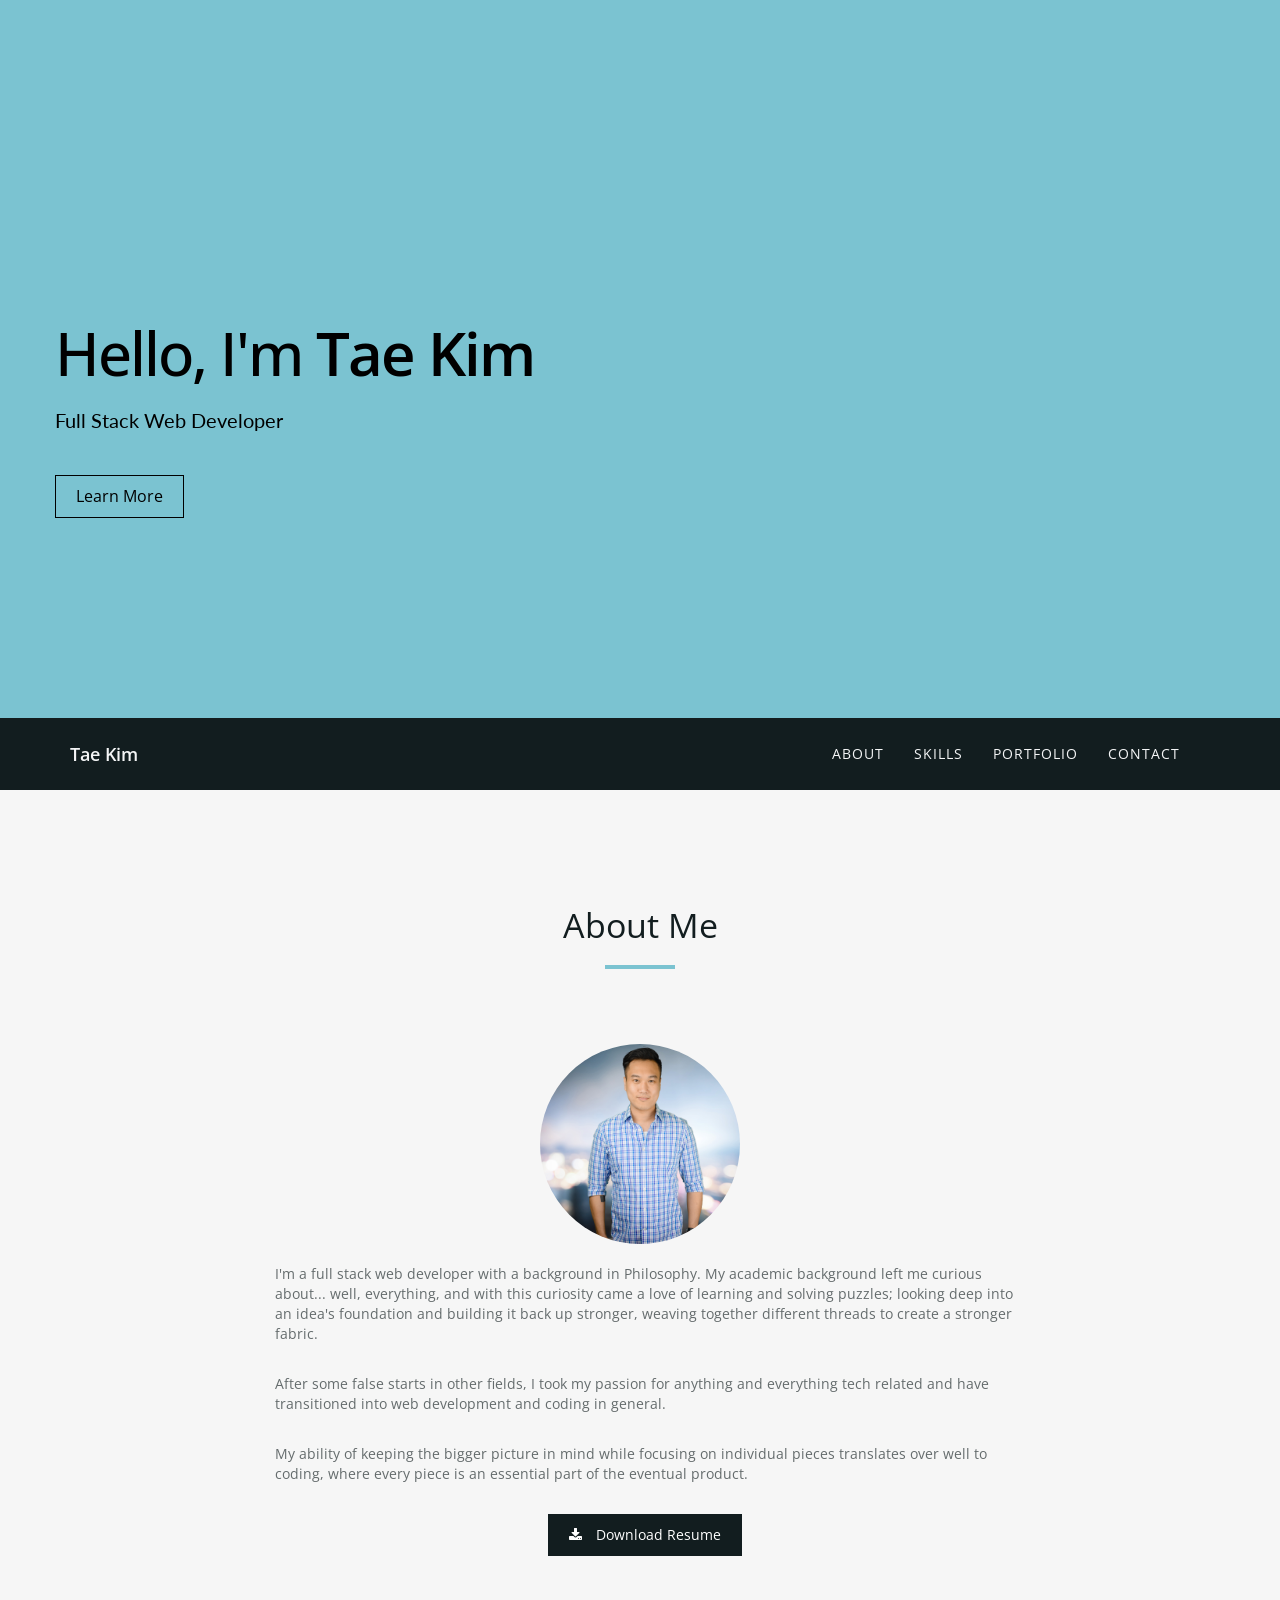
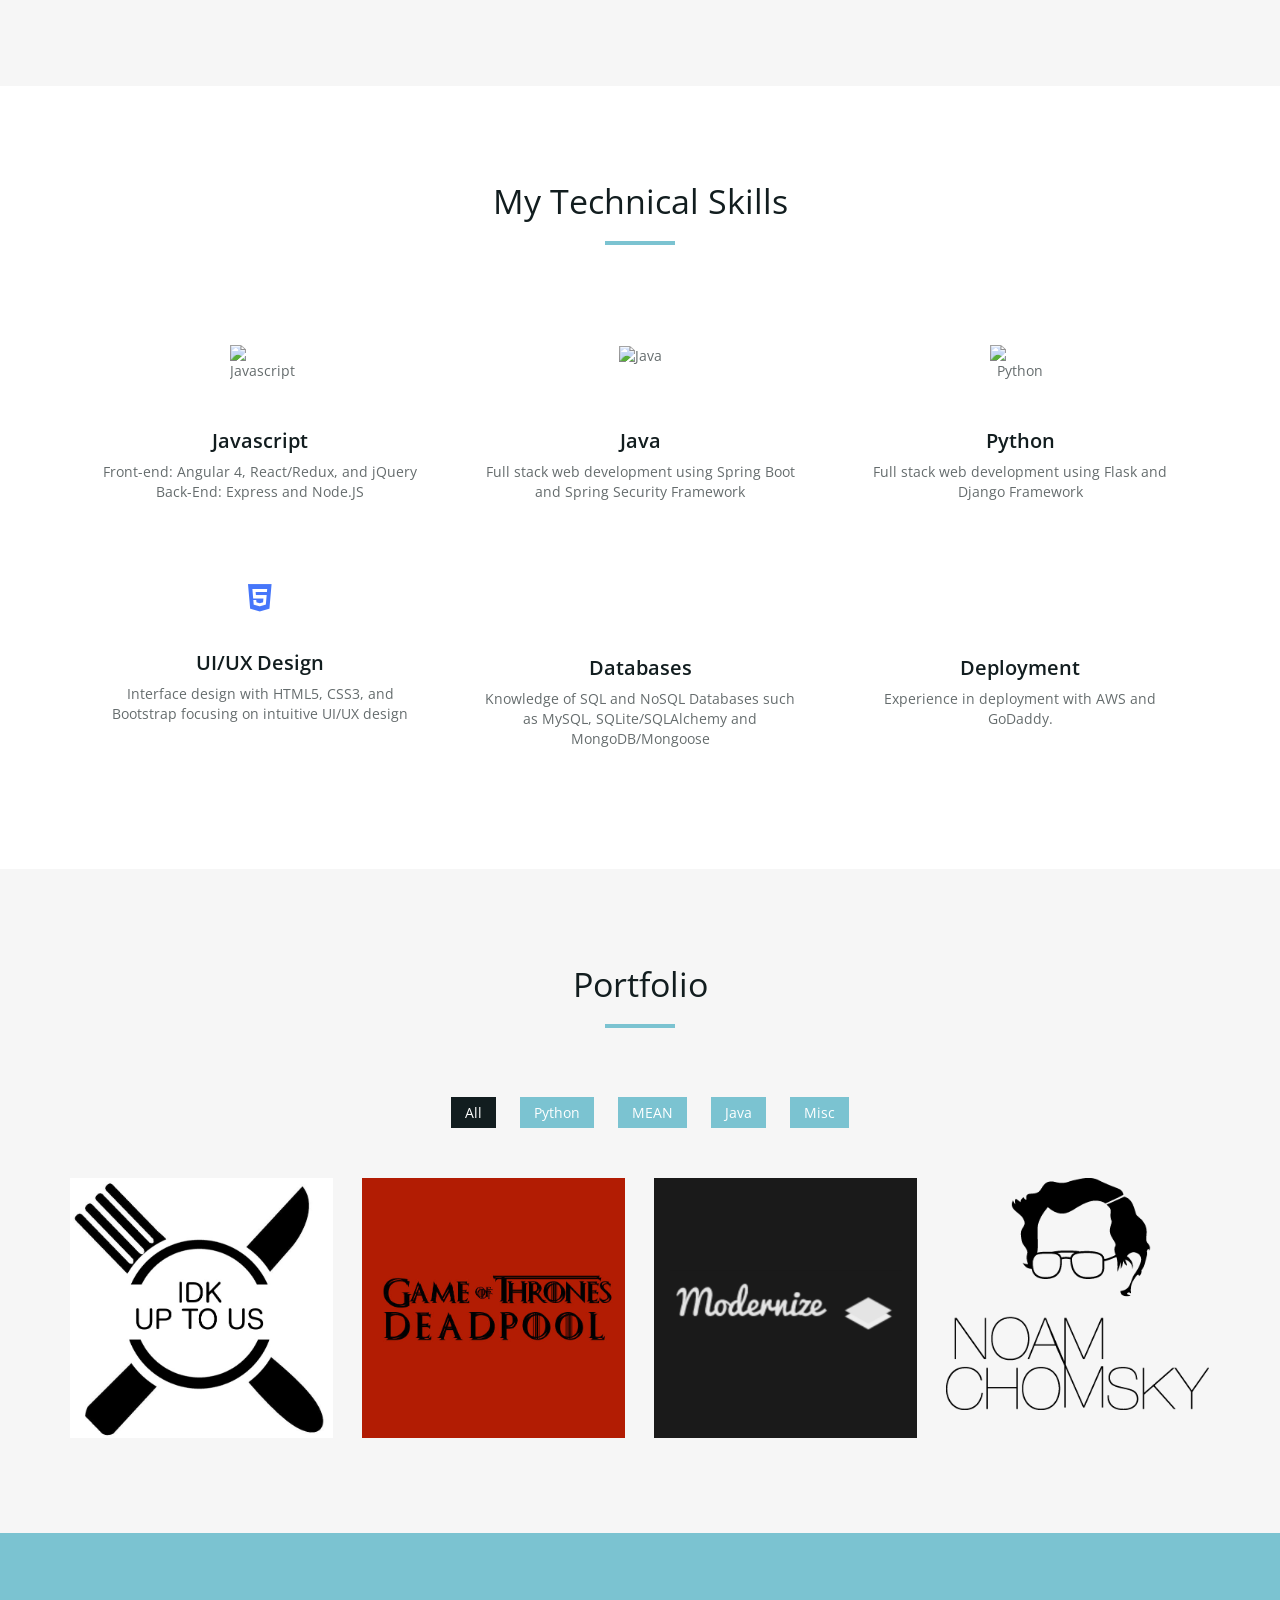
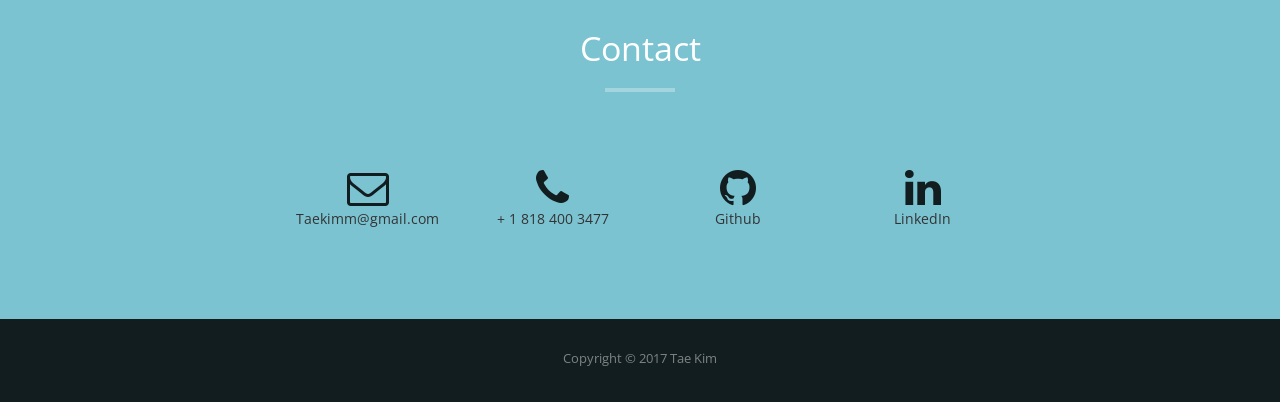
==== commit 322ae78d: "added nc page" ====
--- a/index.html
+++ b/index.html
@@ -206,13 +206,26 @@
             <div class="col-sm-6 col-md-3 col-lg-3 misc">
               <div class="portfolio-item">
                 <div class="hover-bg">
-                  <a href="img/portfolio/modernize_page.png" title="<a href='https://taekimm-modernize.herokuapp.com/' target='_blank'>Check it out!</a>"
+                  <a href="img/portfolio/modernize_page.png" title="<a href='https://taekimm-frontend.herokuapp.com/modernize' target='_blank'>Check it out!</a>"
                     rel="prettyPhoto">
                     <div class="hover-text">
                       <h4>Modernize</h4>
                       <small>Sample home page created with pure HTML/CSS (no Bootstrap!) </small>
                     </div>
                     <img src="img/portfolio/modernize.png" class="img-responsive" alt="Modernize"> </a>
+                </div>
+              </div>
+            </div>
+            <div class="col-sm-6 col-md-3 col-lg-3 misc">
+              <div class="portfolio-item">
+                <div class="hover-bg">
+                  <a href="img/portfolio/nc_page.jpg" title="<a href='https://taekimm-frontend.herokuapp.com/nc' target='_blank'>Check it out!</a>"
+                    rel="prettyPhoto">
+                    <div class="hover-text">
+                      <h4>Noam Chomsky's Senator Website</h4>
+                      <small>Webpage created for Noam Chomsky(fictional) Senator-ship. Made with Bootstrap 3</small>
+                    </div>
+                    <img src="img/portfolio/nc-icon.png" class="img-responsive" alt="Noam Chomsky, Senator"></a>
                 </div>
               </div>
             </div>
